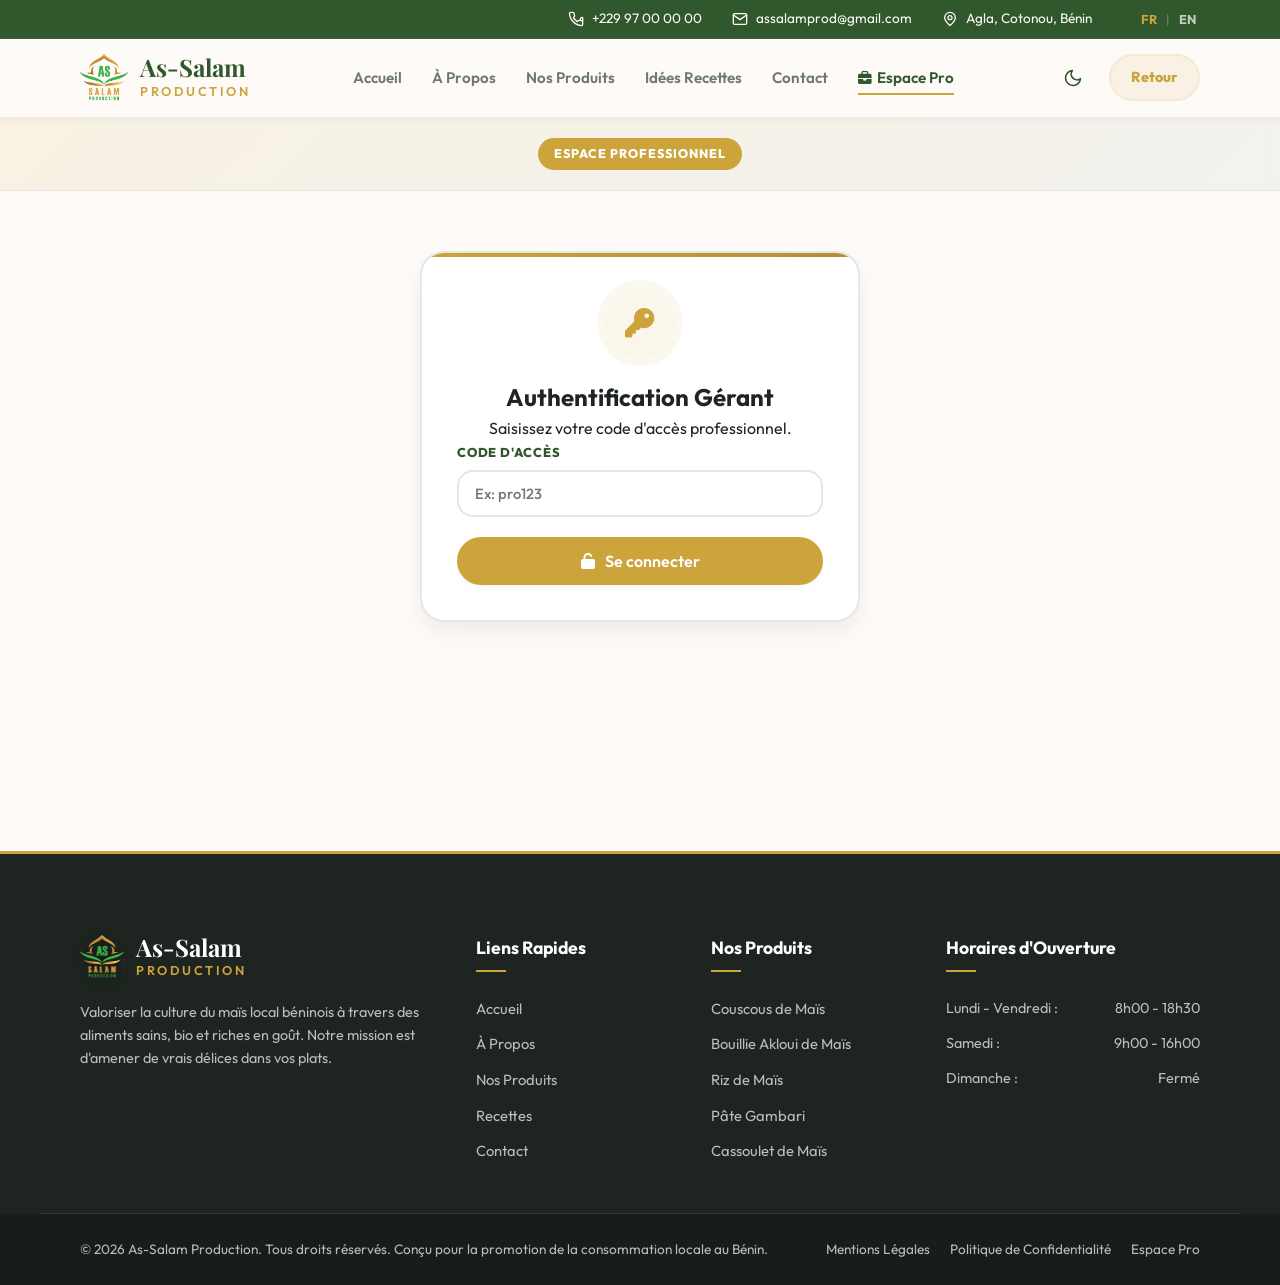
==== pro.html @ e8ca9729 "Initial commit" ====
<!DOCTYPE html>
<html lang="fr">
<head>
    <meta charset="UTF-8">
    <meta name="viewport" content="width=device-width, initial-scale=1.0">
    <title data-fr="Espace Pro - As-Salam Production" data-en="Pro Space - As-Salam Production">Espace Pro - As-Salam Production</title>
    
    <!-- Google Fonts -->
    <link rel="preconnect" href="https://fonts.googleapis.com">
    <link rel="preconnect" href="https://fonts.gstatic.com" crossorigin>
    <link href="https://fonts.googleapis.com/css2?family=Outfit:wght@300;400;500;600;700;800;900&family=Playfair+Display:ital,wght@0,400;0,600;0,700;0,800;1,400&display=swap" rel="stylesheet">
    
    <!-- Icons -->
    <link rel="stylesheet" href="https://cdnjs.cloudflare.com/ajax/libs/font-awesome/6.4.0/css/all.min.css">
    
    <!-- Stylesheets -->
    <link rel="stylesheet" href="styles.css">
    <link rel="stylesheet" href="pro.css">
    <style>
        @media (max-width: 768px) {
            .pro-tab span {
                display: none !important;
            }
            .pro-tab i {
                font-size: 1.25rem !important;
            }
            .pro-tab {
                padding: 12px 10px !important;
                justify-content: center !important;
                flex: 1 !important;
            }
            #proNavLogoutBtn span,
            #proLogoutBtn span {
                display: none !important;
            }
            #proNavLogoutBtn i,
            #proLogoutBtn i {
                margin-right: 0 !important;
            }
            #proNavLogoutBtn,
            #proLogoutBtn {
                padding: 8px 12px !important;
            }
        }
    </style>
</head>
<body>

    <!-- SCROLL PROGRESS BAR -->
    <div class="scroll-progress-bar" id="scrollBar"></div>

    <!-- TOP BAR (INFO) -->
    <div class="top-bar">
        <div class="container top-bar-content">
            <span class="top-bar-item">
                <svg xmlns="http://www.w3.org/2000/svg" width="16" height="16" viewBox="0 0 24 24" fill="none" stroke="currentColor" stroke-width="2" stroke-linecap="round" stroke-linejoin="round"><path d="M22 16.92v3a2 2 0 0 1-2.18 2 19.79 19.79 0 0 1-8.63-3.07 19.5 19.5 0 0 1-6-6 19.79 19.79 0 0 1-3.07-8.67A2 2 0 0 1 4.11 2h3a2 2 0 0 1 2 1.72 12.84 12.84 0 0 0 .7 2.81 2 2 0 0 1-.45 2.11L8.09 9.91a16 16 0 0 0 6 6l1.27-1.27a2 2 0 0 1 2.11-.45 12.84 12.84 0 0 0 2.81.7A2 2 0 0 1 22 9.92z"/></svg>
                <span class="phone-text">+229 97 00 00 00</span>
            </span>
            <span class="top-bar-item">
                <svg xmlns="http://www.w3.org/2000/svg" width="16" height="16" viewBox="0 0 24 24" fill="none" stroke="currentColor" stroke-width="2" stroke-linecap="round" stroke-linejoin="round"><path d="M4 4h16c1.1 0 2 .9 2 2v12c0 1.1-.9 2-2 2H4c-1.1 0-2-.9-2-2V6c0-1.1.9-2 2-2z"/><polyline points="22,6 12,13 2,6"/></svg>
                <a href="mailto:assalamprod@gmail.com">assalamprod@gmail.com</a>
            </span>
            <span class="top-bar-item">
                <svg xmlns="http://www.w3.org/2000/svg" width="16" height="16" viewBox="0 0 24 24" fill="none" stroke="currentColor" stroke-width="2" stroke-linecap="round" stroke-linejoin="round"><circle cx="12" cy="10" r="3"/><path d="M12 21.7C17.3 17 20 13 20 10a8 8 0 1 0-16 0c0 3 2.7 7 8 11.7z"/></svg>
                <span>Agla, Cotonou, Bénin</span>
            </span>
            <!-- Language Switcher -->
            <div class="lang-switcher">
                <button id="langFR" class="lang-btn active">FR</button>
                <span class="lang-divider">|</span>
                <button id="langEN" class="lang-btn">EN</button>
            </div>
        </div>
    </div>

    <!-- HEADER & NAVIGATION -->
    <header class="main-header">
        <div class="container nav-container">
            <a href="index.html" class="logo-area">
                <img src="images/logo.png" alt="As-Salam Production Logo" class="nav-logo">
                <div class="logo-text">
                    <span class="brand-name">As-Salam</span>
                    <span class="brand-sub">Production</span>
                </div>
            </a>
            
            <nav class="nav-menu" id="navMenu">
                <a href="index.html" class="nav-link" data-fr="Accueil" data-en="Home">Accueil</a>
                <a href="index.html#about" class="nav-link" data-fr="À Propos" data-en="About">À Propos</a>
                <a href="index.html#products" class="nav-link" data-fr="Nos Produits" data-en="Products">Nos Produits</a>
                <a href="index.html#recipes" class="nav-link" data-fr="Idées Recettes" data-en="Recipes">Idées Recettes</a>
                <a href="index.html#contact" class="nav-link" data-fr="Contact" data-en="Contact">Contact</a>
                <a href="pro.html" class="nav-link active nav-link-pro" data-fr="Espace Pro" data-en="Pro Space"><i class="fa-solid fa-briefcase" style="font-size:0.85rem; margin-right:5px;"></i>Espace Pro</a>
            </nav>

            <div class="nav-actions">
                <!-- Dark Mode Toggle -->
                <button class="dark-mode-toggle" id="darkModeToggle" aria-label="Mode sombre">
                    <svg class="icon-sun" xmlns="http://www.w3.org/2000/svg" width="20" height="20" viewBox="0 0 24 24" fill="none" stroke="currentColor" stroke-width="2" stroke-linecap="round" stroke-linejoin="round"><circle cx="12" cy="12" r="5"/><line x1="12" y1="1" x2="12" y2="3"/><line x1="12" y1="21" x2="12" y2="23"/><line x1="4.22" y1="4.22" x2="5.64" y2="5.64"/><line x1="18.36" y1="18.36" x2="19.78" y2="19.78"/><line x1="1" y1="12" x2="3" y2="12"/><line x1="21" y1="12" x2="23" y2="12"/><line x1="4.22" y1="19.78" x2="5.64" y2="18.36"/><line x1="18.36" y1="5.64" x2="19.78" y2="4.22"/></svg>
                    <svg class="icon-moon" style="display:none" xmlns="http://www.w3.org/2000/svg" width="20" height="20" viewBox="0 0 24 24" fill="none" stroke="currentColor" stroke-width="2" stroke-linecap="round" stroke-linejoin="round"><path d="M21 12.79A9 9 0 1 1 11.21 3 7 7 0 0 0 21 12.79z"/></svg>
                </button>

                <a href="index.html" class="btn btn-secondary btn-sm btn-back-pro" data-fr="Retour" data-en="Back">Retour</a>
                
                <!-- Header Logout Button (visible only when logged in) -->
                <button class="btn btn-secondary btn-sm" id="proNavLogoutBtn" style="display: none; background-color: rgba(225, 29, 72, 0.15); color: #e11d48; border: 1px solid rgba(225, 29, 72, 0.25); font-weight: 700; margin-left: 5px;">
                    <i class="fa-solid fa-right-from-bracket" style="margin-right: 5px;"></i><span data-fr="Déconnexion" data-en="Logout">Déconnexion</span>
                </button>
                
                <!-- Burger Button -->
                <button class="burger-menu" id="burgerMenu" aria-label="Menu Mobile">
                    <span></span>
                    <span></span>
                    <span></span>
                </button>
            </div>
        </div>
    </header>

    <!-- PORTAL HERO -->
    <section class="pro-hero">
        <div class="container text-center animate-fade-in">
            <span class="pro-badge" data-fr="Espace Professionnel" data-en="Professional Portal">Espace Professionnel</span>
        </div>
    </section>

    <!-- PRO CONTAINER -->
    <main class="pro-main container">

        <!-- LOGIN BLOCK -->
        <div id="proLoginBlock" class="pro-card login-card animate-scale-up">
            <div class="text-center">
                <div class="key-icon-wrapper">
                    <i class="fa-solid fa-key"></i>
                </div>
                <h2 data-fr="Authentification Gérant" data-en="Manager Authentication">Authentification Gérant</h2>
                <p data-fr="Saisissez votre code d'accès professionnel." data-en="Enter your professional access code.">Saisissez votre code d'accès professionnel.</p>
            </div>
            
            <form id="proLoginForm" class="pro-form text-center">
                <div class="form-group text-left">
                    <label for="proPassInput" data-fr="Code d'accès" data-en="Access Code">Code d'accès</label>
                    <input type="password" id="proPassInput" placeholder="Ex: pro123" required>
                </div>
                <button type="submit" class="btn btn-primary w-full">
                    <i class="fa-solid fa-unlock"></i> <span data-fr="Se connecter" data-en="Log In">Se connecter</span>
                </button>
            </form>
        </div>

        <!-- AUTHENTICATED PANEL -->
        <div id="proPanelBlock" class="pro-panel-block" style="display: none;">
            
            <!-- Dashboard Stats & Header -->
            <div class="pro-panel-header">
                <div>
                    <h2 data-fr="Espace Pro As-Salam" data-en="As-Salam Pro Space">Espace Pro As-Salam</h2>
                    <p data-fr="Gérez l'ensemble des activités de la boutique." data-en="Manage all the shop's activities.">Gérez l'ensemble des activités de la boutique.</p>
                </div>
                <button class="btn btn-secondary btn-sm" id="proLogoutBtn">
                    <i class="fa-solid fa-right-from-bracket"></i> <span data-fr="Déconnexion" data-en="Logout">Déconnexion</span>
                </button>
            </div>

            <!-- Stats grid -->
            <div class="pro-stats-grid">
                <div class="pro-stat-card">
                    <div class="stat-icon-wrap"><i class="fa-solid fa-users"></i></div>
                    <div>
                        <h4 data-fr="Visites Uniques" data-en="Unique Visits">Visites Uniques</h4>
                        <span class="stat-value" id="proStatVisits">0</span>
                    </div>
                </div>
                <div class="pro-stat-card">
                    <div class="stat-icon-wrap orders"><i class="fa-solid fa-receipt"></i></div>
                    <div>
                        <h4 data-fr="Commandes WhatsApp" data-en="WhatsApp Orders">Commandes WhatsApp</h4>
                        <span class="stat-value" id="proStatOrders">0</span>
                    </div>
                </div>
                <div class="pro-stat-card">
                    <div class="stat-icon-wrap revenue"><i class="fa-solid fa-wallet"></i></div>
                    <div>
                        <h4 data-fr="Ventes Estimées" data-en="Estimated Sales">Ventes Estimées</h4>
                        <span class="stat-value" id="proStatSales">0 F CFA</span>
                    </div>
                </div>
            </div>

            <!-- Nav Tabs -->
            <div class="pro-tabs">
                <button class="pro-tab active" data-tab="proTabCatalog">
                    <i class="fa-solid fa-basket-shopping"></i> <span data-fr="Gestion Catalogue" data-en="Catalog Manager">Gestion Catalogue</span>
                </button>
                <button class="pro-tab" data-tab="proTabOrders">
                    <i class="fa-solid fa-list-check"></i> <span data-fr="Suivi des Commandes" data-en="Orders List">Suivi des Commandes</span>
                </button>
                <button class="pro-tab" data-tab="proTabSettings">
                    <i class="fa-solid fa-gears"></i> <span data-fr="Configuration & Pubs" data-en="Settings & Promos">Configuration & Pubs</span>
                </button>
            </div>

            <!-- Tab 1: Catalog -->
            <div class="pro-tab-content active" id="proTabCatalog">
                <div class="pro-card">
                    <div class="pro-card-header" style="display: flex; justify-content: space-between; align-items: center; flex-wrap: wrap; gap: 15px;">
                        <div>
                            <h3 data-fr="Produits du Catalogue" data-en="Catalog Products">Produits du Catalogue</h3>
                            <p class="pro-card-subtitle" data-fr="Modifiez les informations des produits en direct ou changez le statut des stocks." data-en="Modify product information in real-time or change stock status.">Modifiez les informations des produits en direct ou changez le statut des stocks.</p>
                        </div>
                        <button class="btn btn-primary btn-sm" id="proAddProductBtn">
                            <i class="fa-solid fa-plus" style="margin-right: 5px;"></i> <span data-fr="Nouveau Produit" data-en="New Product">Nouveau Produit</span>
                        </button>
                    </div>

                    <div class="table-responsive">
                        <table class="pro-table">
                            <thead>
                                <tr>
                                    <th>ID</th>
                                    <th data-fr="Produit" data-en="Product">Produit</th>
                                    <th data-fr="Catégorie" data-en="Category">Catégorie</th>
                                    <th data-fr="Prix de vente" data-en="Retail Price">Prix de vente</th>
                                    <th data-fr="Disponibilité" data-en="Stock Status">Disponibilité</th>
                                    <th data-fr="Action" data-en="Action">Action</th>
                                </tr>
                            </thead>
                            <tbody id="proCatalogTableBody">
                                <!-- Dynamic catalog items -->
                            </tbody>
                        </table>
                    </div>
                </div>
            </div>

            <!-- Tab 2: Orders -->
            <div class="pro-tab-content" id="proTabOrders">
                <div class="pro-card">
                    <div class="pro-card-header">
                        <h3 data-fr="Dernières Commandes Clients" data-en="Recent Customer Orders">Dernières Commandes Clients</h3>
                        <p class="pro-card-subtitle" data-fr="Liste des commandes déclenchées par les clients du site." data-en="List of orders triggered by the website visitors.">Liste des commandes déclenchées par les clients du site.</p>
                    </div>

                    <div class="table-responsive">
                        <table class="pro-table">
                            <thead>
                                <tr>
                                    <th data-fr="Date" data-en="Date">Date</th>
                                    <th data-fr="Client" data-en="Customer">Client</th>
                                    <th data-fr="Téléphone & Lieu" data-en="Phone & Location">Téléphone & Lieu</th>
                                    <th data-fr="Articles" data-en="Items">Articles</th>
                                    <th data-fr="Montant" data-en="Amount">Montant</th>
                                </tr>
                            </thead>
                            <tbody id="proOrdersTableBody">
                                <!-- Dynamic orders list -->
                            </tbody>
                        </table>
                    </div>
                </div>
            </div>

            <!-- Tab 3: Settings -->
            <div class="pro-tab-content" id="proTabSettings">
                <div class="pro-grid-2">
                    <!-- WhatsApp receiver -->
                    <div class="pro-card">
                        <div class="pro-card-header">
                            <h3 data-fr="Paramètres Réception" data-en="Reception Settings">Paramètres Réception</h3>
                            <p class="pro-card-subtitle" data-fr="Configurer le numéro WhatsApp de réception." data-en="Configure the receiving WhatsApp phone number."></p>
                        </div>
                        <form id="proSettingsForm" class="pro-form">
                            <div class="form-group">
                                <label for="proWaPhone" data-fr="Numéro WhatsApp (sans indicatif +)" data-en="WhatsApp Phone (no country +)">Numéro WhatsApp (sans indicatif +)</label>
                                <input type="text" id="proWaPhone" placeholder="Ex: 22991485169" required>
                                <span class="input-tip" data-fr="Mettre l'indicatif pays complet. Exemple pour le Bénin : 229XXXXXXXX." data-en="Include complete country prefix. Example: 229XXXXXXXX."></span>
                            </div>
                            <button type="submit" class="btn btn-primary w-full">
                                <i class="fa-solid fa-save"></i> <span data-fr="Enregistrer le contact" data-en="Save contact">Enregistrer le contact</span>
                            </button>
                        </form>
                    </div>

                    <!-- Dynamic promo banner CMS -->
                    <div class="pro-card">
                        <div class="pro-card-header">
                            <h3 data-fr="Bandeau Promotionnel de l'Accueil" data-en="Homepage Promotional Banner">Bandeau Promotionnel de l'Accueil</h3>
                            <p class="pro-card-subtitle" data-fr="Modifiez ou masquez en direct le bandeau promotionnel du site." data-en="Modify or hide the site's top promo banner instantly."></p>
                        </div>
                        <form id="proPromoForm" class="pro-form">
                            <div class="form-group">
                                <label for="proPromoShow" data-fr="Statut de visibilité" data-en="Visibility Status">Statut de visibilité</label>
                                <select id="proPromoShow">
                                    <option value="true" data-fr="Afficher le bandeau" data-en="Display banner">Afficher le bandeau</option>
                                    <option value="false" data-fr="Masquer le bandeau" data-en="Hide banner">Masquer le bandeau</option>
                                </select>
                            </div>
                            <div class="form-group">
                                <label for="proPromoText" data-fr="Message de promotion" data-en="Promotional message">Message de promotion</label>
                                <textarea id="proPromoText" rows="3" required placeholder="Ex: 10% de réduction sur tout le Couscous !"></textarea>
                            </div>
                            <button type="submit" class="btn btn-primary w-full">
                                <i class="fa-solid fa-bullhorn"></i> <span data-fr="Mettre à jour la promotion" data-en="Update promotion">Mettre à jour la promotion</span>
                            </button>
                        </form>
                    </div>
                </div>
            </div>

        </div>

    </main>

    <!-- FOOTER -->
    <footer class="main-footer">
        <div class="container footer-grid">
            <div class="footer-brand-col">
                <a href="#" class="logo-area">
                    <img src="images/logo.png" alt="As-Salam Production Logo" class="footer-logo">
                    <div class="logo-text">
                        <span class="brand-name">As-Salam</span>
                        <span class="brand-sub">Production</span>
                    </div>
                </a>
                <p class="footer-brand-desc">Valoriser la culture du maïs local béninois à travers des aliments sains, bio et riches en goût. Notre mission est d'amener de vrais délices dans vos plats.</p>
            </div>
            
            <div class="footer-links-col">
                <h4>Liens Rapides</h4>
                <div class="footer-links">
                    <a href="index.html">Accueil</a>
                    <a href="index.html#about">À Propos</a>
                    <a href="index.html#products">Nos Produits</a>
                    <a href="index.html#recipes">Recettes</a>
                    <a href="index.html#contact">Contact</a>
                </div>
            </div>

            <div class="footer-products-col">
                <h4>Nos Produits</h4>
                <div class="footer-links">
                    <a href="index.html#products">Couscous de Maïs</a>
                    <a href="index.html#products">Bouillie Akloui de Maïs</a>
                    <a href="index.html#products">Riz de Maïs</a>
                    <a href="index.html#products">Pâte Gambari</a>
                    <a href="index.html#products">Cassoulet de Maïs</a>
                </div>
            </div>

            <div class="footer-hours-col">
                <h4>Horaires d'Ouverture</h4>
                <ul class="hours-list">
                    <li><span>Lundi - Vendredi :</span> <span>8h00 - 18h30</span></li>
                    <li><span>Samedi :</span> <span>9h00 - 16h00</span></li>
                    <li><span>Dimanche :</span> <span>Fermé</span></li>
                </ul>
            </div>
        </div>

        <div class="footer-bottom">
            <div class="container footer-bottom-content">
                <p>&copy; 2026 As-Salam Production. Tous droits réservés. Conçu pour la promotion de la consommation locale au Bénin.</p>
                <div class="footer-bottom-links">
                    <a href="#">Mentions Légales</a>
                    <a href="#">Politique de Confidentialité</a>
                    <a href="pro.html" data-fr="Espace Pro" data-en="Pro Space">Espace Pro</a>
                </div>
            </div>
        </div>
    </footer>

    <!-- PRODUCT EDIT OVERLAY MODAL -->
    <div class="product-modal-overlay" id="proCatalogModal">
        <div class="product-modal admin-login-width">
            <button class="modal-close" id="proCatalogCloseBtn">&times;</button>
            <div class="admin-login-body">
                <h3 id="proModalTitle" data-fr="Modifier Fiche Produit" data-en="Edit Product Info">Modifier Fiche Produit</h3>
                <form id="proCatalogForm" class="pro-form text-left" style="margin-top: 20px;">
                    <input type="hidden" id="proEditId">
                    <div class="form-group">
                        <label for="proEditName" data-fr="Nom du produit" data-en="Product name">Nom du produit</label>
                        <input type="text" id="proEditName" required>
                    </div>
                    <div class="form-group">
                        <label for="proEditCategory" data-fr="Catégorie" data-en="Category">Catégorie</label>
                        <select id="proEditCategory">
                            <option value="Couscous" data-fr="Couscous" data-en="Couscous">Couscous</option>
                            <option value="Bouillies" data-fr="Bouillies" data-en="Porridge">Bouillies</option>
                            <option value="Riz" data-fr="Riz" data-en="Rice">Riz</option>
                            <option value="Farines" data-fr="Farines" data-en="Flour">Farines</option>
                            <option value="Conserves" data-fr="Conserves" data-en="Canned Food">Conserves</option>
                        </select>
                    </div>
                    <div class="form-group">
                        <label for="proEditPrice" data-fr="Prix (F CFA)" data-en="Price (F CFA)">Prix (F CFA)</label>
                        <input type="number" id="proEditPrice" required>
                    </div>
                    <div class="form-group">
                        <label for="proEditStock" data-fr="Statut de Stock" data-en="Stock Status">Statut de Stock</label>
                        <select id="proEditStock">
                            <option value="in" data-fr="En stock" data-en="In stock">En stock</option>
                            <option value="out" data-fr="En rupture de stock" data-en="Out of stock">En rupture de stock</option>
                        </select>
                    </div>
                    <div class="form-group">
                        <label for="proEditDesc" data-fr="Description" data-en="Description">Description</label>
                        <textarea id="proEditDesc" rows="3" required style="width:100%; border: 1px solid var(--color-border); padding: 10px; border-radius: var(--radius-sm);"></textarea>
                    </div>
                    <button type="submit" class="btn btn-primary w-full">
                        <i class="fa-solid fa-circle-check"></i> <span id="proSubmitBtnText" data-fr="Mettre à jour" data-en="Update">Mettre à jour</span>
                    </button>
                </form>
            </div>
        </div>
    </div>

    <!-- TOAST NOTIFICATION CONTAINER -->
    <div id="toastContainer" class="toast-container"></div>

    <!-- JS Scripts -->
    <script src="pro.js"></script>
</body>
</html>
---- styles.css ----
/* ==========================================================================
   DESIGN SYSTEM & VARIABLES
   ========================================================================== */
:root {
    /* Color Palette */
    --color-primary: #cca43b;         /* Warm Gold / Corn color */
    --color-primary-hover: #b58f30;
    --color-primary-light: rgba(204, 164, 59, 0.1); /* Light gold tint */
    --color-secondary: #31572c;       /* Forest Green */
    --color-secondary-hover: #233f20;
    --color-secondary-light: #eef5ed; /* Light soft green */
    --color-accent: #e76f51;          /* Terracotta */
    --color-dark: #1e2520;            /* Rich dark charcoal-green */
    --color-light: #fdfaf7;           /* Warm organic cream */
    --color-white: #ffffff;
    --color-muted: #6e7871;
    --color-border: #e2e8e4;
    --color-whatsapp: #25d366;
    --color-whatsapp-hover: #20ba5a;

    /* Fonts */
    --font-heading: 'Playfair Display', Georgia, serif;
    --font-body: 'Outfit', sans-serif;

    /* Shadow Systems */
    --shadow-sm: 0 2px 4px rgba(0, 0, 0, 0.04);
    --shadow-md: 0 10px 20px rgba(0, 0, 0, 0.06);
    --shadow-lg: 0 20px 40px rgba(0, 0, 0, 0.1);
    --shadow-glow: 0 8px 25px rgba(204, 164, 59, 0.3);

    /* Spacing & Layout */
    --radius-sm: 8px;
    --radius-md: 16px;
    --radius-lg: 24px;
    --radius-full: 9999px;
    --transition: all 0.3s cubic-bezier(0.4, 0, 0.2, 1);
    --container-width: 1200px;
}

/* ==========================================================================
   BASE STYLES & RESET
   ========================================================================== */
*, *::before, *::after {
    box-sizing: border-box;
    margin: 0;
    padding: 0;
}

html {
    scroll-behavior: smooth;
    font-size: 16px;
}

body {
    font-family: var(--font-body);
    background-color: var(--color-light);
    color: var(--color-dark);
    line-height: 1.6;
    overflow-x: hidden;
}

a {
    color: inherit;
    text-decoration: none;
    transition: var(--transition);
}

button, input, textarea {
    font-family: inherit;
    font-size: inherit;
    border: none;
    outline: none;
    background: none;
}

/* Custom Scrollbar */
::-webkit-scrollbar {
    width: 8px;
}
::-webkit-scrollbar-track {
    background: var(--color-light);
}
::-webkit-scrollbar-thumb {
    background: var(--color-primary);
    border-radius: var(--radius-full);
}
::-webkit-scrollbar-thumb:hover {
    background: var(--color-secondary);
}

/* ==========================================================================
   UTILITY CLASSES & GRID
   ========================================================================== */
.container {
    width: 100% !important;
    max-width: var(--container-width) !important;
    margin-left: auto !important;
    margin-right: auto !important;
    padding-left: 40px !important;
    padding-right: 40px !important;
}

.section {
    padding: 100px 0;
}

.bg-light {
    background-color: #f6f3ed;
}

.text-center {
    text-align: center;
}

.hide-mobile {
    @media (max-width: 768px) {
        display: none !important;
    }
}

/* Badges & Subtitles */
.badge {
    display: inline-block;
    padding: 6px 16px;
    border-radius: var(--radius-full);
    font-size: 0.85rem;
    font-weight: 600;
    text-transform: uppercase;
    letter-spacing: 1px;
}

.badge-hero {
    background-color: rgba(204, 164, 59, 0.15);
    color: var(--color-primary);
    border: 1px solid rgba(204, 164, 59, 0.3);
}

.section-subtitle {
    display: inline-block;
    color: var(--color-primary);
    font-weight: 600;
    font-size: 0.95rem;
    text-transform: uppercase;
    letter-spacing: 2px;
    margin-bottom: 12px;
}

.section-title {
    font-family: var(--font-heading);
    font-size: 2.5rem;
    font-weight: 700;
    color: var(--color-secondary);
    margin-bottom: 20px;
    line-height: 1.2;
}

.section-desc {
    max-width: 600px;
    margin: 0 auto 40px auto;
    color: var(--color-muted);
    font-size: 1.1rem;
}

/* Buttons */
.btn {
    display: inline-flex;
    align-items: center;
    justify-content: center;
    gap: 10px;
    padding: 14px 28px;
    border-radius: var(--radius-full);
    font-weight: 600;
    cursor: pointer;
    transition: var(--transition);
    text-align: center;
}

.btn-sm {
    padding: 10px 20px;
    font-size: 0.9rem;
}

.btn-lg {
    padding: 18px 36px;
    font-size: 1.05rem;
}

.btn-primary {
    background-color: var(--color-primary);
    color: var(--color-white);
    box-shadow: var(--shadow-sm);
}

.btn-primary:hover {
    background-color: var(--color-primary-hover);
    transform: translateY(-2px);
    box-shadow: var(--shadow-glow);
}

.btn-secondary {
    background-color: transparent;
    color: var(--color-white);
    border: 2px solid var(--color-white);
}

.btn-secondary:hover {
    background-color: var(--color-white);
    color: var(--color-secondary);
    transform: translateY(-2px);
}

.btn-whatsapp {
    background-color: var(--color-whatsapp);
    color: var(--color-white);
    box-shadow: 0 4px 15px rgba(37, 211, 102, 0.3);
}

.btn-whatsapp:hover {
    background-color: var(--color-whatsapp-hover);
    transform: translateY(-2px);
    box-shadow: 0 6px 20px rgba(37, 211, 102, 0.4);
}

.btn-whatsapp:disabled {
    background-color: var(--color-muted);
    box-shadow: none;
    cursor: not-allowed;
    opacity: 0.6;
    transform: none;
}

.btn-full {
    width: 100%;
}

/* ==========================================================================
   TOP BAR
   ========================================================================== */
.top-bar {
    background-color: var(--color-secondary);
    color: var(--color-light);
    font-size: 0.85rem;
    padding: 8px 0;
    border-bottom: 1px solid rgba(255, 255, 255, 0.08);
}

.top-bar-content {
    display: flex;
    justify-content: flex-end;
    align-items: center;
    gap: 30px;
}

.top-bar-item {
    display: inline-flex;
    align-items: center;
    gap: 8px;
}

.top-bar-item a:hover {
    color: var(--color-primary);
}

@media (max-width: 768px) {
    .top-bar {
        display: none;
    }
}

/* ==========================================================================
   HEADER & NAVIGATION
   ========================================================================== */
.main-header {
    background-color: rgba(253, 250, 247, 0.85);
    backdrop-filter: blur(15px);
    -webkit-backdrop-filter: blur(15px);
    position: sticky;
    top: 0;
    z-index: 100;
    border-bottom: 1px solid rgba(0, 0, 0, 0.05);
    box-shadow: var(--shadow-sm);
    transition: var(--transition);
}

.nav-container {
    display: flex;
    justify-content: space-between;
    align-items: center;
    padding: 15px 0;
}

.logo-area {
    display: flex;
    align-items: center;
    gap: 12px;
}

.nav-logo {
    height: 48px;
    width: auto;
    object-fit: contain;
}

.logo-text {
    display: flex;
    flex-direction: column;
}

.brand-name {
    font-family: var(--font-heading);
    font-size: 1.5rem;
    font-weight: 700;
    color: var(--color-secondary);
    line-height: 1.1;
}

.brand-sub {
    font-size: 0.8rem;
    font-weight: 600;
    text-transform: uppercase;
    letter-spacing: 2.5px;
    color: var(--color-primary);
}

.nav-menu {
    display: flex;
    align-items: center;
    gap: 30px;
}

.nav-link {
    font-weight: 600;
    font-size: 0.95rem;
    color: var(--color-muted);
    position: relative;
    padding: 5px 0;
}

.nav-link:hover, .nav-link.active {
    color: var(--color-secondary);
}

.nav-link::after {
    content: '';
    position: absolute;
    bottom: 0;
    left: 0;
    width: 0;
    height: 2px;
    background-color: var(--color-primary);
    transition: var(--transition);
}

.nav-link:hover::after, .nav-link.active::after {
    width: 100%;
}

.nav-actions {
    display: flex;
    align-items: center;
    gap: 20px;
}

/* Cart Icon Button */
.cart-trigger {
    position: relative;
    color: var(--color-secondary);
    cursor: pointer;
    padding: 6px;
    border-radius: 50%;
    transition: var(--transition);
    display: flex;
    align-items: center;
    justify-content: center;
}

.cart-trigger:hover {
    background-color: var(--color-secondary-light);
    color: var(--color-primary-hover);
}

.cart-count {
    position: absolute;
    top: -5px;
    right: -5px;
    background-color: var(--color-accent);
    color: var(--color-white);
    font-size: 0.75rem;
    font-weight: 700;
    width: 18px;
    height: 18px;
    border-radius: 50%;
    display: flex;
    align-items: center;
    justify-content: center;
}

/* Burger menu button */
.burger-menu {
    display: none;
    flex-direction: column;
    justify-content: space-between;
    width: 24px;
    height: 18px;
    cursor: pointer;
}

.burger-menu span {
    display: block;
    width: 100%;
    height: 2px;
    background-color: var(--color-secondary);
    transition: var(--transition);
}

@media (max-width: 991px) {
    .burger-menu {
        display: flex;
    }

    .nav-menu {
        display: none;
        position: absolute;
        top: 100%;
        left: 0;
        width: 100%;
        background-color: var(--color-white);
        flex-direction: column;
        padding: 30px 0;
        gap: 20px;
        box-shadow: var(--shadow-lg);
        border-bottom: 2px solid var(--color-primary);
    }

    .nav-menu.active {
        display: flex;
    }

    .nav-link::after {
        display: none;
    }
}

/* ==========================================================================
   HERO SECTION
   ========================================================================== */
.hero {
    position: relative;
    background-image: url('images/hero.png');
    background-size: cover;
    background-position: center;
    background-repeat: no-repeat;
    padding: 160px 0 140px 0;
    display: flex;
    align-items: center;
    color: var(--color-white);
}

.hero-overlay {
    position: absolute;
    top: 0;
    left: 0;
    width: 100%;
    height: 100%;
    background: linear-gradient(135deg, rgba(30, 37, 32, 0.9) 0%, rgba(49, 87, 44, 0.7) 100%);
    z-index: 1;
}

.hero-content {
    position: relative;
    z-index: 2;
    max-width: 680px;
}

.hero-title {
    font-family: var(--font-heading);
    font-size: 3.8rem;
    font-weight: 700;
    line-height: 1.15;
    margin: 20px 0;
}

.hero-title .highlight {
    color: var(--color-primary);
    position: relative;
}

.hero-desc {
    font-size: 1.2rem;
    line-height: 1.6;
    margin-bottom: 40px;
    opacity: 0.9;
}

.hero-actions {
    display: flex;
    gap: 20px;
}

@media (max-width: 768px) {
    .hero {
        padding: 100px 0 80px 0;
        text-align: center;
    }

    .hero-content {
        margin: 0 auto;
    }

    .hero-title {
        font-size: 2.8rem;
    }

    .hero-actions {
        flex-direction: row;
        justify-content: center;
        gap: 10px;
    }
    .hero-actions .btn {
        padding: 12px 20px;
        font-size: 0.9rem;
        white-space: nowrap;
    }
}

/* ==========================================================================
   FEATURES BAR
   ========================================================================== */
.features-bar {
    background-color: var(--color-white);
    padding: 40px 0;
    box-shadow: var(--shadow-sm);
    position: relative;
    z-index: 10;
    margin-top: -30px;
    border-radius: var(--radius-md);
    width: 90%;
    max-width: var(--container-width);
    margin-left: auto;
    margin-right: auto;
}

.features-grid {
    display: grid;
    grid-template-columns: repeat(3, 1fr);
    gap: 40px;
}

.feature-item {
    display: flex;
    align-items: flex-start;
    gap: 20px;
}

.feature-icon {
    background-color: var(--color-secondary-light);
    color: var(--color-secondary);
    padding: 14px;
    border-radius: var(--radius-md);
    display: flex;
    align-items: center;
    justify-content: center;
    transition: var(--transition);
}

.feature-item:hover .feature-icon {
    background-color: var(--color-primary);
    color: var(--color-white);
    transform: scale(1.1);
}

.feature-text h3 {
    font-size: 1.1rem;
    font-weight: 700;
    margin-bottom: 6px;
    color: var(--color-secondary);
}

.feature-text p {
    font-size: 0.9rem;
    color: var(--color-muted);
}

@media (max-width: 991px) {
    .features-grid {
        grid-template-columns: 1fr;
        gap: 30px;
    }
}

/* ==========================================================================
   ABOUT SECTION
   ========================================================================== */
.about-grid {
    display: grid;
    grid-template-columns: 1fr 1.1fr;
    gap: 80px;
    align-items: center;
}

.about-image-container {
    position: relative;
}

.about-img {
    width: 100%;
    border-radius: var(--radius-lg);
    box-shadow: var(--shadow-lg);
    transition: var(--transition);
}

.about-img:hover {
    transform: scale(1.02);
}

.about-floating-card {
    position: absolute;
    bottom: -30px;
    right: -30px;
    background-color: var(--color-secondary);
    color: var(--color-white);
    padding: 30px;
    border-radius: var(--radius-md);
    box-shadow: var(--shadow-lg);
    display: flex;
    flex-direction: column;
    align-items: center;
    border-left: 6px solid var(--color-primary);
}

.floating-number {
    font-size: 2.8rem;
    font-weight: 800;
    line-height: 1;
    color: var(--color-primary);
    font-family: var(--font-heading);
}

.floating-text {
    font-size: 0.9rem;
    font-weight: 600;
    text-transform: uppercase;
    letter-spacing: 1px;
    margin-top: 5px;
    text-align: center;
}

.about-text-content {
    padding-left: 20px;
}

.about-p {
    font-size: 1.1rem;
    color: var(--color-muted);
    margin-bottom: 20px;
}

.about-values {
    margin-top: 35px;
    display: grid;
    grid-template-columns: repeat(2, 1fr);
    gap: 16px;
}

.value-item {
    display: flex;
    align-items: center;
    gap: 12px;
    font-weight: 600;
    color: var(--color-secondary);
    background-color: var(--color-white);
    border: 1px solid var(--color-border);
    padding: 16px 20px;
    border-radius: var(--radius-sm);
    box-shadow: var(--shadow-sm);
    transition: var(--transition);
}

.value-item:hover {
    transform: translateY(-2px);
    box-shadow: var(--shadow-md);
    border-color: var(--color-primary);
}

.value-item svg {
    color: var(--color-primary);
    flex-shrink: 0;
}

.about-values .value-item:last-child {
    grid-column: span 2;
}

@media (max-width: 768px) {
    .about-values {
        grid-template-columns: 1fr;
    }
    .about-values .value-item:last-child {
        grid-column: span 1;
    }
}

@media (max-width: 991px) {
    .about-grid {
        grid-template-columns: 1fr;
        gap: 60px;
    }

    .about-image-container {
        max-width: 500px;
        margin: 0 auto;
    }

    .about-floating-card {
        bottom: -20px;
        right: -10px;
        padding: 20px;
    }

    .about-text-content {
        padding-left: 0;
    }
}

/* ==========================================================================
   PRODUCTS CATALOG
   ========================================================================== */
.filter-container {
    display: flex;
    justify-content: center;
    gap: 15px;
    margin-bottom: 50px;
}

.btn-filter {
    padding: 10px 24px;
    background-color: var(--color-white);
    color: var(--color-secondary);
    border: 1px solid var(--color-border);
    border-radius: var(--radius-full);
    font-weight: 600;
    cursor: pointer;
    transition: var(--transition);
}

.btn-filter:hover, .btn-filter.active {
    background-color: var(--color-secondary);
    color: var(--color-white);
    border-color: var(--color-secondary);
}

.products-grid {
    display: grid;
    grid-template-columns: repeat(3, 1fr);
    gap: 40px;
}

.product-card {
    background-color: var(--color-white);
    border-radius: var(--radius-md);
    overflow: hidden;
    box-shadow: var(--shadow-sm);
    transition: var(--transition);
    border: 1px solid var(--color-border);
    display: flex;
    flex-direction: column;
}

.product-card:hover {
    transform: translateY(-8px);
    box-shadow: var(--shadow-lg);
    border-color: var(--color-primary);
}

.product-img-wrapper {
    position: relative;
    background-color: var(--color-light);
    height: 280px;
    overflow: hidden;
}

.product-img {
    width: 100%;
    height: 100%;
    object-fit: cover;
    transition: var(--transition);
}

.product-card:hover .product-img {
    transform: scale(1.06);
}

.product-badge {
    position: absolute;
    top: 15px;
    right: 15px;
    background-color: var(--color-accent);
    color: var(--color-white);
    font-size: 0.75rem;
    font-weight: 700;
    padding: 4px 12px;
    border-radius: var(--radius-full);
    text-transform: uppercase;
}

.product-info {
    padding: 25px;
    display: flex;
    flex-direction: column;
    flex-grow: 1;
}

.product-cat {
    font-size: 0.8rem;
    text-transform: uppercase;
    letter-spacing: 1px;
    color: var(--color-primary);
    font-weight: 700;
    margin-bottom: 8px;
}

.product-title {
    font-family: var(--font-heading);
    font-size: 1.4rem;
    font-weight: 700;
    color: var(--color-secondary);
    margin-bottom: 12px;
}

.product-desc {
    color: var(--color-muted);
    font-size: 0.92rem;
    margin-bottom: 20px;
    flex-grow: 1;
}

.product-footer {
    display: flex;
    justify-content: space-between;
    align-items: center;
    margin-top: auto;
    padding-top: 15px;
    border-top: 1px solid var(--color-border);
}

.product-price {
    font-size: 1.25rem;
    font-weight: 700;
    color: var(--color-secondary);
}

@media (max-width: 991px) {
    .products-grid {
        grid-template-columns: repeat(2, 1fr);
        gap: 30px;
    }
}

@media (max-width: 600px) {
    .products-grid {
        grid-template-columns: 1fr;
    }
    .product-card {
        max-width: 320px;
        margin: 0 auto;
        width: 100%;
    }
    .product-info {
        padding: 18px !important;
    }
    .product-title {
        font-size: 1.2rem !important;
        margin-bottom: 8px !important;
    }
    .product-desc {
        font-size: 0.85rem !important;
        margin-bottom: 15px !important;
    }
}

/* ==========================================================================
   SHOPPING CART & CHECKOUT
   ========================================================================== */
.order-grid {
    display: grid;
    grid-template-columns: 1.1fr 1.2fr;
    gap: 60px;
    align-items: start;
}

.cart-details-card {
    background-color: var(--color-white);
    border-radius: var(--radius-md);
    padding: 40px;
    box-shadow: var(--shadow-sm);
    border: 1px solid var(--color-border);
}

.order-title {
    font-family: var(--font-heading);
    font-size: 1.8rem;
    color: var(--color-secondary);
    margin-bottom: 30px;
    border-bottom: 2px solid var(--color-secondary-light);
    padding-bottom: 15px;
}

.cart-items-container {
    min-height: 150px;
    display: flex;
    flex-direction: column;
    gap: 20px;
}

.empty-cart-msg {
    text-align: center;
    color: var(--color-muted);
    padding: 40px 20px;
    display: flex;
    flex-direction: column;
    align-items: center;
    gap: 15px;
}

.empty-cart-msg svg {
    opacity: 0.4;
    color: var(--color-secondary);
}

.cart-item {
    display: flex;
    justify-content: space-between;
    align-items: center;
    padding-bottom: 20px;
    border-bottom: 1px solid var(--color-border);
    gap: 15px;
}

.cart-item-info {
    flex-grow: 1;
}

.cart-item-title {
    font-weight: 700;
    color: var(--color-secondary);
    font-size: 1.05rem;
}

.cart-item-price {
    font-size: 0.9rem;
    color: var(--color-primary);
    font-weight: 600;
}

.cart-item-controls {
    display: flex;
    align-items: center;
    gap: 12px;
}

.btn-qty {
    width: 28px;
    height: 28px;
    border-radius: 50%;
    background-color: var(--color-secondary-light);
    color: var(--color-secondary);
    display: flex;
    align-items: center;
    justify-content: center;
    font-weight: 700;
    cursor: pointer;
    transition: var(--transition);
}

.btn-qty:hover {
    background-color: var(--color-primary);
    color: var(--color-white);
}

.qty-val {
    font-weight: 700;
    font-size: 1.05rem;
    width: 20px;
    text-align: center;
}

.btn-remove {
    color: var(--color-accent);
    cursor: pointer;
    display: flex;
    align-items: center;
    justify-content: center;
    padding: 6px;
    border-radius: 50%;
    transition: var(--transition);
}

.btn-remove:hover {
    background-color: #fcece9;
}

.cart-summary {
    margin-top: 30px;
    padding-top: 25px;
    border-top: 2px solid var(--color-secondary-light);
    display: flex;
    flex-direction: column;
    gap: 12px;
}

.summary-line {
    display: flex;
    justify-content: space-between;
    font-weight: 600;
    color: var(--color-muted);
}

.delivery-highlight {
    color: var(--color-accent);
    font-style: italic;
}

.total-line {
    font-size: 1.35rem;
    color: var(--color-secondary);
    font-weight: 800;
    margin-top: 10px;
}

/* Checkout Form Card */
.order-form-card {
    background-color: var(--color-white);
    border-radius: var(--radius-md);
    padding: 40px;
    box-shadow: var(--shadow-sm);
    border: 1px solid var(--color-border);
}

.form-header {
    margin-bottom: 25px;
}

.form-header p {
    color: var(--color-muted);
    font-size: 0.95rem;
}

.whatsapp-settings-box {
    background-color: var(--color-light);
    border-radius: var(--radius-sm);
    padding: 12px 18px;
    margin-bottom: 25px;
    border: 1px dashed var(--color-primary);
}

.settings-toggle {
    display: flex;
    align-items: center;
    gap: 10px;
    cursor: pointer;
    font-size: 0.85rem;
    font-weight: 700;
    color: var(--color-secondary);
    user-select: none;
}

.settings-toggle:hover {
    color: var(--color-primary);
}

.settings-content {
    margin-top: 12px;
    padding-top: 12px;
    border-top: 1px solid var(--color-border);
}

.settings-content label {
    display: block;
    font-size: 0.8rem;
    font-weight: 600;
    margin-bottom: 5px;
}

.settings-content input {
    width: 100%;
    padding: 8px 12px;
    border: 1px solid var(--color-border);
    border-radius: var(--radius-sm);
    font-size: 0.85rem;
}

.help-text {
    display: block;
    font-size: 0.75rem;
    color: var(--color-muted);
    margin-top: 5px;
}

.order-form {
    display: flex;
    flex-direction: column;
    gap: 20px;
}

.form-group {
    display: flex;
    flex-direction: column;
    gap: 8px;
}

.form-group label {
    font-weight: 600;
    font-size: 0.9rem;
    color: var(--color-secondary);
}

.form-group input, .form-group textarea {
    width: 100%;
    padding: 12px 16px;
    border: 1px solid var(--color-border);
    border-radius: var(--radius-sm);
    background-color: var(--color-light);
    color: var(--color-dark);
    font-family: inherit;
    transition: var(--transition);
}

.form-group input:focus, .form-group textarea:focus {
    border-color: var(--color-primary);
    background-color: var(--color-white);
    box-shadow: 0 0 0 3px rgba(204, 164, 59, 0.15);
}

@media (max-width: 991px) {
    .order-grid {
        grid-template-columns: 1fr;
        gap: 40px;
    }
}

/* ==========================================================================
   RECIPES SECTION
   ========================================================================== */
.recipes-tabs-container {
    max-width: 900px;
    margin: 0 auto;
}

.recipes-nav {
    display: flex;
    justify-content: center;
    border-bottom: 2px solid var(--color-border);
    margin-bottom: 40px;
}

.recipe-tab {
    padding: 15px 30px;
    font-weight: 700;
    color: var(--color-muted);
    cursor: pointer;
    position: relative;
    transition: var(--transition);
}

.recipe-tab:hover, .recipe-tab.active {
    color: var(--color-secondary);
}

.recipe-tab::after {
    content: '';
    position: absolute;
    bottom: -2px;
    left: 0;
    width: 0;
    height: 3px;
    background-color: var(--color-primary);
    transition: var(--transition);
}

.recipe-tab.active::after {
    width: 100%;
}

.recipe-content-wrapper {
    background-color: var(--color-white);
    border-radius: var(--radius-md);
    padding: 40px;
    box-shadow: var(--shadow-sm);
    border: 1px solid var(--color-border);
}

.recipe-card-content {
    display: none;
}

.recipe-card-content.active {
    display: block;
    animation: fadeIn 0.5s ease;
}

.recipe-grid {
    display: grid;
    grid-template-columns: 1.1fr 1.3fr;
    gap: 50px;
}

.recipe-time {
    display: inline-flex;
    align-items: center;
    gap: 8px;
    font-size: 0.85rem;
    font-weight: 700;
    color: var(--color-primary);
    text-transform: uppercase;
    margin-bottom: 15px;
}

.recipe-info-col h3 {
    font-family: var(--font-heading);
    font-size: 1.8rem;
    color: var(--color-secondary);
    margin-bottom: 15px;
}

.recipe-info-col p {
    color: var(--color-muted);
    margin-bottom: 25px;
}

.recipe-info-col h4, .recipe-steps-col h4 {
    font-size: 1.1rem;
    font-weight: 700;
    color: var(--color-secondary);
    margin-bottom: 15px;
    text-transform: uppercase;
    letter-spacing: 0.5px;
}

.recipe-info-col ul {
    list-style: none;
}

.recipe-info-col li {
    position: relative;
    padding-left: 20px;
    margin-bottom: 10px;
    font-weight: 500;
}

.recipe-info-col li::before {
    content: '';
    position: absolute;
    left: 0;
    top: 10px;
    width: 6px;
    height: 6px;
    border-radius: 50%;
    background-color: var(--color-primary);
}

.steps-list {
    list-style: none;
}

.steps-list li {
    position: relative;
    padding-left: 45px;
    margin-bottom: 25px;
    font-size: 0.95rem;
}

.steps-list li::before {
    content: counter(step-counter);
    counter-increment: step-counter;
}

.steps-list {
    counter-reset: step-counter;
}

.steps-list li::before {
    position: absolute;
    left: 0;
    top: -2px;
    width: 30px;
    height: 30px;
    background-color: var(--color-secondary-light);
    color: var(--color-secondary);
    border-radius: 50%;
    display: flex;
    align-items: center;
    justify-content: center;
    font-weight: 700;
    font-size: 0.9rem;
}

@media (max-width: 768px) {
    .recipe-grid {
        grid-template-columns: 1fr;
        gap: 30px;
    }

    .recipe-tab {
        padding: 10px 15px;
        font-size: 0.85rem;
    }
}

/* ==========================================================================
   TESTIMONIALS SECTION
   ========================================================================== */
.testimonials-grid {
    display: grid;
    grid-template-columns: repeat(3, 1fr);
    gap: 40px;
}

.testimonial-card {
    background-color: var(--color-white);
    border-radius: var(--radius-md);
    padding: 35px;
    box-shadow: var(--shadow-sm);
    border: 1px solid var(--color-border);
    display: flex;
    flex-direction: column;
}

.testimonial-quote {
    color: rgba(204, 164, 59, 0.2);
    margin-bottom: 20px;
}

.testimonial-text {
    font-size: 0.98rem;
    font-style: italic;
    color: var(--color-muted);
    margin-bottom: 30px;
    flex-grow: 1;
}

.testimonial-user {
    display: flex;
    align-items: center;
    gap: 15px;
}

.user-avatar {
    width: 44px;
    height: 44px;
    border-radius: 50%;
    background-color: var(--color-secondary-light);
    color: var(--color-secondary);
    display: flex;
    align-items: center;
    justify-content: center;
    font-weight: 700;
    font-size: 0.95rem;
}

.user-info h4 {
    font-size: 1rem;
    font-weight: 700;
    color: var(--color-secondary);
}

.user-info span {
    font-size: 0.8rem;
    color: var(--color-muted);
}

@media (max-width: 991px) {
    .testimonials-grid {
        grid-template-columns: 1fr;
        gap: 30px;
    }
}

/* ==========================================================================
   CONTACT SECTION
   ========================================================================== */
.contact-grid {
    display: grid;
    grid-template-columns: 1fr 1.2fr;
    gap: 60px;
}

.contact-info-card {
    padding-right: 20px;
}

.contact-p {
    color: var(--color-muted);
    font-size: 1.05rem;
    margin-bottom: 35px;
}

.contact-info-list {
    display: flex;
    flex-direction: column;
    gap: 30px;
}

.contact-info-item {
    display: flex;
    align-items: flex-start;
    gap: 20px;
}

.info-icon {
    background-color: var(--color-secondary-light);
    color: var(--color-secondary);
    width: 44px;
    height: 44px;
    border-radius: 50%;
    display: flex;
    align-items: center;
    justify-content: center;
    flex-shrink: 0;
}

.info-texts h4 {
    font-size: 1.05rem;
    font-weight: 700;
    color: var(--color-secondary);
    margin-bottom: 4px;
}

.info-texts p {
    color: var(--color-muted);
    font-size: 0.95rem;
}

.social-links-container {
    margin-top: 45px;
}

.social-links-container h4 {
    font-size: 0.95rem;
    text-transform: uppercase;
    letter-spacing: 1px;
    color: var(--color-secondary);
    margin-bottom: 15px;
}

.social-links {
    display: flex;
    gap: 12px;
}

.social-link-item {
    width: 40px;
    height: 40px;
    border-radius: 50%;
    background-color: var(--color-white);
    color: var(--color-secondary);
    display: flex;
    align-items: center;
    justify-content: center;
    border: 1px solid var(--color-border);
    transition: var(--transition);
}

.social-link-item:hover {
    color: var(--color-white);
    transform: translateY(-3px);
}

.social-link-item.fb:hover {
    background-color: #3b5998;
    border-color: #3b5998;
}

.social-link-item.wa:hover {
    background-color: var(--color-whatsapp);
    border-color: var(--color-whatsapp);
}

/* Contact Form Card */
.contact-form-card {
    background-color: var(--color-white);
    border-radius: var(--radius-md);
    padding: 40px;
    box-shadow: var(--shadow-sm);
    border: 1px solid var(--color-border);
}

.contact-form-card h3 {
    font-family: var(--font-heading);
    font-size: 1.6rem;
    color: var(--color-secondary);
    margin-bottom: 25px;
}

.contact-form {
    display: flex;
    flex-direction: column;
    gap: 20px;
}

.form-row {
    display: grid;
    grid-template-columns: repeat(2, 1fr);
    gap: 20px;
}

@media (max-width: 991px) {
    .contact-grid {
        grid-template-columns: 1fr;
        gap: 50px;
    }

    .contact-info-card {
        padding-right: 0;
    }

    .form-row {
        grid-template-columns: 1fr;
    }
}

/* ==========================================================================
   FOOTER
   ========================================================================== */
.main-footer {
    background-color: var(--color-dark);
    color: rgba(255, 255, 255, 0.7);
    padding: 80px 0 0 0;
    border-top: 3px solid var(--color-primary);
}

.footer-grid {
    display: grid;
    grid-template-columns: 1.5fr 0.8fr 0.8fr 1.1fr;
    gap: 50px;
    padding-bottom: 50px;
    border-bottom: 1px solid rgba(255, 255, 255, 0.08);
}

.footer-brand-col .logo-area {
    margin-bottom: 20px;
}

.footer-brand-col .brand-name {
    color: var(--color-white);
}

.footer-logo {
    height: 44px;
    filter: drop-shadow(0px 2px 4px rgba(0,0,0,0.5));
}

.footer-brand-desc {
    font-size: 0.9rem;
    line-height: 1.6;
}

.footer-grid h4 {
    color: var(--color-white);
    font-size: 1.1rem;
    font-weight: 700;
    margin-bottom: 25px;
    position: relative;
    padding-bottom: 10px;
}

.footer-grid h4::after {
    content: '';
    position: absolute;
    bottom: 0;
    left: 0;
    width: 30px;
    height: 2px;
    background-color: var(--color-primary);
}

.footer-links {
    display: flex;
    flex-direction: column;
    gap: 12px;
}

.footer-links a {
    font-size: 0.92rem;
}

.footer-links a:hover {
    color: var(--color-primary);
    transform: translateX(5px);
}

.hours-list {
    list-style: none;
    display: flex;
    flex-direction: column;
    gap: 12px;
    font-size: 0.9rem;
}

.hours-list li {
    display: flex;
    justify-content: space-between;
}

.footer-bottom {
    background-color: #171d19;
    padding: 25px 0;
    font-size: 0.85rem;
}

.footer-bottom-content {
    display: flex;
    justify-content: space-between;
    align-items: center;
    gap: 20px;
}

.footer-bottom-links {
    display: flex;
    gap: 20px;
}

.footer-bottom-links a:hover {
    color: var(--color-primary);
}

@media (max-width: 991px) {
    .footer-grid {
        grid-template-columns: repeat(2, 1fr);
        gap: 40px;
    }
}

@media (max-width: 600px) {
    .footer-grid {
        grid-template-columns: 1fr;
        gap: 30px;
    }

    .footer-bottom-content {
        flex-direction: column;
        text-align: center;
    }
}

/* ==========================================================================
   LOADER
   ========================================================================== */
.page-loader { position: fixed; top: 0; left: 0; width: 100%; height: 100%; background: var(--color-secondary); z-index: 9999; display: flex; align-items: center; justify-content: center; transition: opacity 0.6s ease, visibility 0.6s ease; }
.page-loader.hidden { opacity: 0; visibility: hidden; }
.loader-content { text-align: center; }
.loader-logo { width: 80px; height: 80px; object-fit: contain; animation: float 2s ease-in-out infinite; margin-bottom: 20px; }
.loader-brand { font-family: var(--font-heading); font-size: 2rem; font-weight: 700; color: var(--color-white); }
.loader-brand span { display: block; font-family: var(--font-body); font-size: 0.9rem; font-weight: 600; text-transform: uppercase; letter-spacing: 3px; color: var(--color-primary); }
.loader-bar { width: 200px; height: 3px; background: rgba(255,255,255,0.15); border-radius: 10px; margin: 25px auto 0; overflow: hidden; }
.loader-progress { width: 0; height: 100%; background: var(--color-primary); border-radius: 10px; animation: loader-fill 1.8s ease-in-out forwards; }
@keyframes loader-fill { to { width: 100%; } }

/* ==========================================================================
   STATS SECTION
   ========================================================================== */
.stats-section { background: linear-gradient(135deg, var(--color-secondary) 0%, #1e3a19 100%); padding: 40px 0; }
.stats-grid { display: grid; grid-template-columns: repeat(4, 1fr); gap: 40px; text-align: center; }
.stat-item { color: var(--color-white); }
.stat-icon { font-size: 2.5rem; margin-bottom: 10px; }
.stat-number { font-family: var(--font-heading); font-size: 3rem; font-weight: 800; color: var(--color-primary); line-height: 1; }
.stat-suffix { font-family: var(--font-heading); font-size: 2rem; font-weight: 800; color: var(--color-primary); }
.stat-label { display: block; font-size: 0.95rem; font-weight: 600; color: rgba(255,255,255,0.8); margin-top: 8px; text-transform: uppercase; letter-spacing: 1px; }
@media (max-width: 768px) { .stats-grid { grid-template-columns: repeat(2, 1fr); gap: 30px; } .stat-number { font-size: 2.2rem; } }

/* ==========================================================================
   GALLERY
   ========================================================================== */
.gallery-grid { display: grid; grid-template-columns: repeat(4, 1fr); grid-auto-rows: 220px; gap: 15px; }
.gallery-item { position: relative; border-radius: var(--radius-md); overflow: hidden; cursor: pointer; }
.gallery-item-lg { grid-column: span 2; }
.gallery-item img { width: 100%; height: 100%; object-fit: cover; transition: transform 0.5s ease; }
.gallery-item .gallery-logo { object-fit: contain; background: var(--color-light); padding: 30px; }
.gallery-overlay { position: absolute; inset: 0; background: linear-gradient(to top, rgba(49,87,44,0.8), transparent); display: flex; align-items: flex-end; padding: 20px; opacity: 0; transition: opacity 0.4s ease; }
.gallery-overlay span { color: var(--color-white); font-weight: 700; font-size: 1.1rem; transform: translateY(10px); transition: transform 0.4s ease; }
.gallery-item:hover img { transform: scale(1.1); }
.gallery-item:hover .gallery-overlay { opacity: 1; }
.gallery-item:hover .gallery-overlay span { transform: translateY(0); }
@media (max-width: 768px) { .gallery-grid { grid-template-columns: repeat(2, 1fr); grid-auto-rows: 180px; } .gallery-item-lg { grid-column: span 2; } }
@media (max-width: 480px) { .gallery-grid { grid-template-columns: 1fr; } .gallery-item-lg { grid-column: span 1; } }

/* ==========================================================================
   FAQ
   ========================================================================== */
.faq-container { max-width: 800px; margin: 0 auto; display: flex; flex-direction: column; gap: 12px; }
.faq-item { background: var(--color-white); border-radius: var(--radius-sm); border: 1px solid var(--color-border); overflow: hidden; transition: all 0.3s ease; }
.faq-item.active { border-color: var(--color-primary); box-shadow: 0 5px 20px rgba(204,164,59,0.1); }
.faq-question { width: 100%; padding: 20px 25px; display: flex; justify-content: space-between; align-items: center; cursor: pointer; font-weight: 700; font-size: 1.05rem; color: var(--color-secondary); background: none; border: none; text-align: left; transition: all 0.3s ease; }
.faq-question:hover { color: var(--color-primary); }
.faq-question svg { transition: transform 0.3s ease; flex-shrink: 0; margin-left: 15px; }
.faq-item.active .faq-question svg { transform: rotate(180deg); }
.faq-answer { max-height: 0; overflow: hidden; transition: max-height 0.4s ease, padding 0.4s ease; }
.faq-answer p { padding: 0 25px 20px; color: var(--color-muted); line-height: 1.7; }
.faq-item.active .faq-answer { max-height: 300px; }

/* ==========================================================================
   PARTNERS
   ========================================================================== */
.partners-section { padding: 60px 0; overflow: hidden; }
.partners-marquee { overflow: hidden; mask-image: linear-gradient(to right, transparent, black 10%, black 90%, transparent); -webkit-mask-image: linear-gradient(to right, transparent, black 10%, black 90%, transparent); }
.partners-track { display: flex; gap: 50px; animation: marquee 25s linear infinite; width: max-content; }
.partner-item { flex-shrink: 0; }
.partner-logo { font-size: 1.2rem; font-weight: 700; color: var(--color-muted); white-space: nowrap; padding: 20px 30px; background: var(--color-white); border-radius: var(--radius-sm); border: 1px solid var(--color-border); transition: all 0.3s ease; }
.partner-logo:hover { color: var(--color-secondary); border-color: var(--color-primary); transform: translateY(-3px); }
@keyframes marquee { from { transform: translateX(0); } to { transform: translateX(-50%); } }

/* ==========================================================================
   NEWSLETTER
   ========================================================================== */
.newsletter-section { padding: 40px 0; }
.newsletter-card { background: linear-gradient(135deg, var(--color-secondary) 0%, #1e3a19 100%); border-radius: var(--radius-lg); padding: 60px; display: flex; align-items: center; justify-content: space-between; gap: 40px; }
.newsletter-text h2 { font-family: var(--font-heading); color: var(--color-white); font-size: 1.8rem; margin-bottom: 10px; }
.newsletter-text p { color: rgba(255,255,255,0.7); font-size: 1rem; }
.newsletter-form { display: flex; gap: 12px; flex-shrink: 0; }
.newsletter-form input { padding: 14px 20px; border-radius: var(--radius-full); border: 2px solid rgba(255,255,255,0.2); background: rgba(255,255,255,0.1); color: var(--color-white); font-size: 1rem; width: 300px; transition: all 0.3s ease; }
.newsletter-form input::placeholder { color: rgba(255,255,255,0.5); }
.newsletter-form input:focus { border-color: var(--color-primary); background: rgba(255,255,255,0.15); outline: none; }
@media (max-width: 768px) { .newsletter-card { flex-direction: column; text-align: center; padding: 40px 25px; } .newsletter-form { flex-direction: column; width: 100%; } .newsletter-form input { width: 100%; } }

/* ==========================================================================
   FLOATING WHATSAPP
   ========================================================================== */
.floating-whatsapp { position: fixed; bottom: 30px; right: 30px; width: 60px; height: 60px; background: var(--color-whatsapp); border-radius: 50%; display: flex; align-items: center; justify-content: center; box-shadow: 0 4px 15px rgba(37,211,102,0.4); z-index: 999; transition: all 0.3s cubic-bezier(0.175,0.885,0.32,1.275); animation: float 3s ease-in-out infinite; }
.floating-whatsapp:hover { transform: scale(1.1); box-shadow: 0 6px 25px rgba(37,211,102,0.6); }

/* ==========================================================================
   BACK TO TOP
   ========================================================================== */
.back-to-top { position: fixed; bottom: 30px; left: 30px; width: 44px; height: 44px; border-radius: 50%; background: var(--color-primary); color: var(--color-white); display: flex; align-items: center; justify-content: center; cursor: pointer; border: none; box-shadow: var(--shadow-md); z-index: 998; opacity: 0; visibility: hidden; transform: translateY(20px); transition: all 0.3s ease; }
.back-to-top.visible { opacity: 1; visibility: visible; transform: translateY(0); }
.back-to-top:hover { background: var(--color-primary-hover); transform: translateY(-3px); }

/* ==========================================================================
   PRODUCT MODAL
   ========================================================================== */
.product-modal-overlay { position: fixed; inset: 0; background: rgba(0,0,0,0.6); backdrop-filter: blur(5px); z-index: 1000; display: flex; align-items: center; justify-content: center; opacity: 0; visibility: hidden; transition: all 0.3s ease; padding: 20px; }
.product-modal-overlay.active { opacity: 1; visibility: visible; }
.product-modal { background: var(--color-white); border-radius: var(--radius-lg); max-width: 700px; width: 100%; overflow: hidden; transform: scale(0.9) translateY(20px); transition: transform 0.4s cubic-bezier(0.175,0.885,0.32,1.275); position: relative; }
.product-modal-overlay.active .product-modal { transform: scale(1) translateY(0); }
.modal-close { position: absolute; top: 15px; right: 15px; width: 36px; height: 36px; border-radius: 50%; background: var(--color-white); border: none; font-size: 1.5rem; cursor: pointer; display: flex; align-items: center; justify-content: center; z-index: 5; box-shadow: var(--shadow-sm); transition: all 0.3s ease; color: var(--color-secondary); }
.modal-close:hover { background: var(--color-accent); color: var(--color-white); }
.modal-body { display: grid; grid-template-columns: 1fr 1fr; }
.modal-img-wrapper { background: var(--color-light); }
.modal-img-wrapper img { width: 100%; height: 100%; object-fit: cover; min-height: 300px; }
.modal-info { padding: 35px; display: flex; flex-direction: column; justify-content: center; gap: 15px; }
.modal-cat { font-size: 0.8rem; text-transform: uppercase; letter-spacing: 1px; color: var(--color-primary); font-weight: 700; }
.modal-info h2 { font-family: var(--font-heading); font-size: 1.6rem; color: var(--color-secondary); }
.modal-info p { color: var(--color-muted); font-size: 0.95rem; line-height: 1.6; }
.modal-price { font-size: 1.5rem; font-weight: 800; color: var(--color-secondary); }
@media (max-width: 600px) { .modal-body { grid-template-columns: 1fr; } .modal-img-wrapper img { min-height: 200px; } }


/* ==========================================================================
   SCROLL PROGRESS BAR
   ========================================================================== */
.scroll-progress-bar {
    position: fixed;
    top: 0;
    left: 0;
    height: 4px;
    width: 0%;
    background-color: var(--color-primary);
    z-index: 10002;
    transition: width 0.1s ease;
}

/* ==========================================================================
   PROMO BANNER
   ========================================================================== */
.promo-banner {
    background-color: #d32f2f;
    color: var(--color-white);
    padding: 10px 0;
    font-size: 0.9rem;
    z-index: 10001;
    position: relative;
    box-shadow: 0 2px 10px rgba(0,0,0,0.2);
    transition: all 0.3s ease;
}
.promo-banner.hidden {
    display: none;
}
.promo-banner-content {
    display: flex;
    justify-content: space-between;
    align-items: center;
    flex-wrap: wrap;
    gap: 10px;
}
.promo-left, .promo-right {
    display: flex;
    align-items: center;
    gap: 10px;
}
.promo-badge {
    background-color: var(--color-white);
    color: #d32f2f;
    padding: 2px 8px;
    font-weight: 800;
    border-radius: var(--radius-sm);
    font-size: 0.75rem;
    animation: bounce-subtle 1s infinite alternate;
}
.promo-code {
    background: rgba(255, 255, 255, 0.2);
    padding: 2px 6px;
    border-radius: var(--radius-sm);
    letter-spacing: 1px;
}
.countdown-wrapper {
    font-weight: 700;
    background-color: rgba(0,0,0,0.15);
    padding: 4px 10px;
    border-radius: var(--radius-full);
}
#promoCountdown {
    color: var(--color-primary);
    font-family: monospace;
}
.promo-close {
    background: none;
    border: none;
    color: var(--color-white);
    font-size: 1.5rem;
    cursor: pointer;
    line-height: 1;
    transition: opacity 0.2s;
    opacity: 0.8;
}
.promo-close:hover {
    opacity: 1;
}

/* ==========================================================================
   LANGUAGE SWITCHER
   ========================================================================== */
.lang-switcher {
    display: flex;
    align-items: center;
    gap: 5px;
    margin-left: 15px;
}
.lang-btn {
    background: none;
    border: none;
    color: rgba(255,255,255,0.7);
    font-size: 0.8rem;
    font-weight: 700;
    cursor: pointer;
    transition: color 0.3s;
    padding: 2px 4px;
}
.lang-btn.active, .lang-btn:hover {
    color: var(--color-primary);
}
.lang-divider {
    color: rgba(255,255,255,0.3);
    font-size: 0.8rem;
}

/* ==========================================================================
   SEARCH BAR
   ========================================================================== */
.search-container {
    max-width: 600px;
    margin: 0 auto 35px;
}
.search-wrapper {
    position: relative;
    display: flex;
    align-items: center;
}
.search-input {
    width: 100%;
    padding: 14px 20px 14px 50px;
    border-radius: var(--radius-full);
    border: 2px solid var(--color-border);
    background-color: var(--color-white);
    color: var(--color-secondary);
    font-size: 1rem;
    transition: all 0.3s ease;
}
.search-input:focus {
    border-color: var(--color-primary);
    box-shadow: 0 0 0 4px rgba(204,164,59,0.12);
    outline: none;
}
.search-icon {
    position: absolute;
    left: 20px;
    color: var(--color-muted);
    display: flex;
    align-items: center;
    pointer-events: none;
}

/* ==========================================================================
   PRODUCT RATING & STARS
   ========================================================================== */
.product-rating {
    display: flex;
    align-items: center;
    gap: 6px;
    margin-top: 5px;
}
.stars {
    color: #ffb100;
    font-size: 0.95rem;
    letter-spacing: 1px;
}
.rating-val {
    font-size: 0.85rem;
    color: var(--color-muted);
    font-weight: 600;
}

/* ==========================================================================
   MODAL SHARE BUTTONS
   ========================================================================== */
.modal-share {
    margin-top: 15px;
    padding-top: 15px;
    border-top: 1px solid var(--color-border);
    display: flex;
    align-items: center;
    gap: 12px;
}
.modal-share span {
    font-size: 0.85rem;
    font-weight: 700;
    color: var(--color-secondary);
}
.share-buttons {
    display: flex;
    gap: 8px;
}
.share-btn {
    width: 32px;
    height: 32px;
    border-radius: 50%;
    border: none;
    display: flex;
    align-items: center;
    justify-content: center;
    color: var(--color-white);
    cursor: pointer;
    transition: transform 0.2s, opacity 0.2s;
}
.share-btn:hover {
    transform: scale(1.1);
}
.share-wa {
    background-color: var(--color-whatsapp);
}
.share-fb {
    background-color: #1877f2;
}
.share-copy {
    background-color: var(--color-muted);
}

/* ==========================================================================
   COOKIE BANNER
   ========================================================================== */
.cookie-banner {
    position: fixed;
    bottom: 20px;
    left: 20px;
    max-width: 400px;
    background-color: var(--color-white);
    border: 1px solid var(--color-border);
    box-shadow: var(--shadow-lg);
    border-radius: var(--radius-md);
    padding: 20px;
    z-index: 9999;
    transition: transform 0.3s ease, opacity 0.3s ease;
}
.cookie-banner.hidden {
    transform: translateY(100px);
    opacity: 0;
    pointer-events: none;
}
.cookie-content p {
    font-size: 0.9rem;
    color: var(--color-secondary);
    line-height: 1.5;
    margin-bottom: 15px;
}
.cookie-buttons {
    display: flex;
    gap: 10px;
}

/* ==========================================================================
   TOAST NOTIFICATIONS
   ========================================================================== */
.toast-container {
    position: fixed;
    top: 20px;
    right: 20px;
    z-index: 10005;
    display: flex;
    flex-direction: column;
    gap: 10px;
}
.toast {
    background-color: var(--color-white);
    border-left: 4px solid var(--color-primary);
    box-shadow: var(--shadow-lg);
    border-radius: var(--radius-sm);
    padding: 15px 20px;
    min-width: 280px;
    max-width: 350px;
    color: var(--color-secondary);
    font-size: 0.9rem;
    font-weight: 600;
    display: flex;
    justify-content: space-between;
    align-items: center;
    animation: toast-in 0.3s ease forwards;
    transition: opacity 0.3s, transform 0.3s;
}
.toast.toast-success {
    border-left-color: #4caf50;
}
.toast.toast-error {
    border-left-color: #f44336;
}
.toast.toast-info {
    border-left-color: #2196f3;
}
.toast-close {
    background: none;
    border: none;
    color: var(--color-muted);
    font-size: 1.2rem;
    cursor: pointer;
    margin-left: 15px;
}
@keyframes toast-in {
    from {
        transform: translateX(100%);
        opacity: 0;
    }
    to {
        transform: translateX(0);
        opacity: 1;
    }
}

/* ==========================================================================
   LIGHTBOX GALERIE
   ========================================================================== */
.lightbox-modal {
    display: none;
    position: fixed;
    z-index: 10003;
    padding-top: 60px;
    left: 0;
    top: 0;
    width: 100%;
    height: 100%;
    overflow: auto;
    background-color: rgba(0,0,0,0.9);
    backdrop-filter: blur(8px);
}
.lightbox-content {
    margin: auto;
    display: block;
    width: 80%;
    max-width: 700px;
    max-height: 80%;
    object-fit: contain;
    border-radius: var(--radius-md);
    animation: zoom-in 0.3s ease;
}
.lightbox-caption {
    margin: auto;
    display: block;
    width: 80%;
    max-width: 700px;
    text-align: center;
    color: #ccc;
    padding: 15px 0;
    font-weight: 600;
}
.lightbox-close {
    position: absolute;
    top: 15px;
    right: 35px;
    color: #f1f1f1;
    font-size: 40px;
    font-weight: bold;
    transition: 0.3s;
    cursor: pointer;
}
.lightbox-close:hover,
.lightbox-close:focus {
    color: var(--color-primary);
    text-decoration: none;
    cursor: pointer;
}
@keyframes zoom-in {
    from { transform: scale(0); }
    to { transform: scale(1); }
}

/* ==========================================================================
   DARK MODE TOGGLE
   ========================================================================== */
.dark-mode-toggle { color: var(--color-secondary); cursor: pointer; padding: 6px; border-radius: 50%; display: flex; align-items: center; justify-content: center; transition: all 0.3s ease; border: none; background: none; }
.dark-mode-toggle:hover { background: var(--color-secondary-light); color: var(--color-primary); }

/* DARK MODE THEME */
body.dark-mode { --color-light: #121a14; --color-dark: #e8ebe9; --color-white: #1a2420; --color-muted: #9ca89e; --color-border: #2a3a2e; --color-secondary-light: #1e2e22; }
body.dark-mode .main-header { background-color: rgba(18,26,20,0.9); }
body.dark-mode .top-bar { background-color: #0d140f; }
body.dark-mode .hero-overlay { background: linear-gradient(135deg, rgba(10,15,12,0.95) 0%, rgba(20,40,18,0.85) 100%); }
body.dark-mode .bg-light { background-color: #0f1812; }
body.dark-mode .product-card, body.dark-mode .testimonial-card, body.dark-mode .contact-form-card, body.dark-mode .cart-details-card, body.dark-mode .order-form-card, body.dark-mode .recipe-content-wrapper, body.dark-mode .faq-item { background-color: #1a2420; }
body.dark-mode .btn-filter { background-color: #1a2420; color: var(--color-muted); }
body.dark-mode .partner-logo { background: #1a2420; }
body.dark-mode .main-footer { background-color: #0a100c; }
body.dark-mode .footer-bottom { background-color: #060b07; }
body.dark-mode .features-bar { background-color: #1a2420; }
body.dark-mode .form-group input, body.dark-mode .form-group textarea { background-color: #121a14; color: #e8ebe9; }

/* ==========================================================================
   ANIMATIONS & KEYFRAMES
   ========================================================================== */
@keyframes fadeIn {
    from {
        opacity: 0;
        transform: translateY(10px);
    }
    to {
        opacity: 1;
        transform: translateY(0);
    }
}

@keyframes float {
    0%, 100% { transform: translateY(0px); }
    50% { transform: translateY(-12px); }
}

@keyframes pulse-glow {
    0%, 100% { box-shadow: 0 0 20px rgba(204, 164, 59, 0.2); }
    50% { box-shadow: 0 0 40px rgba(204, 164, 59, 0.5); }
}

@keyframes gradient-shift {
    0% { background-position: 0% 50%; }
    50% { background-position: 100% 50%; }
    100% { background-position: 0% 50%; }
}

@keyframes shimmer {
    0% { background-position: -200% center; }
    100% { background-position: 200% center; }
}

@keyframes scale-in {
    from { transform: scale(0.9); opacity: 0; }
    to { transform: scale(1); opacity: 1; }
}

@keyframes slide-up {
    from { transform: translateY(40px); opacity: 0; }
    to { transform: translateY(0); opacity: 1; }
}

@keyframes bounce-subtle {
    0%, 100% { transform: translateY(0); }
    50% { transform: translateY(-6px); }
}

/* Dynamic Hero Background */
.hero {
    background-attachment: fixed;
}

.hero-overlay {
    background: linear-gradient(135deg, rgba(30, 37, 32, 0.92) 0%, rgba(49, 87, 44, 0.75) 50%, rgba(30, 37, 32, 0.88) 100%);
    background-size: 200% 200%;
    animation: gradient-shift 8s ease infinite;
}

/* Floating card animation */
.about-floating-card {
    animation: float 4s ease-in-out infinite;
}

/* Product card dynamic hover */
.product-card {
    transition: all 0.4s cubic-bezier(0.175, 0.885, 0.32, 1.275);
}

.product-card:hover {
    transform: translateY(-12px) scale(1.02);
    box-shadow: 0 25px 50px rgba(0, 0, 0, 0.12), 0 0 0 1px rgba(204, 164, 59, 0.3);
}

.product-card:hover .product-badge {
    animation: bounce-subtle 0.6s ease;
}

/* Badge shimmer effect */
.badge-hero {
    background: linear-gradient(90deg, rgba(204, 164, 59, 0.15) 0%, rgba(204, 164, 59, 0.35) 50%, rgba(204, 164, 59, 0.15) 100%);
    background-size: 200% auto;
    animation: shimmer 3s linear infinite;
}

/* Hero highlight text glow */
.hero-title .highlight {
    text-shadow: 0 0 30px rgba(204, 164, 59, 0.3);
    transition: text-shadow 0.3s ease;
}

.hero-title:hover .highlight {
    text-shadow: 0 0 50px rgba(204, 164, 59, 0.6);
}

/* Primary buttons pulse on hover */
.btn-primary:hover {
    animation: pulse-glow 1.5s ease-in-out infinite;
}

/* Testimonial cards staggered entrance */
.testimonial-card {
    transition: all 0.4s cubic-bezier(0.175, 0.885, 0.32, 1.275);
}

.testimonial-card:hover {
    transform: translateY(-8px) scale(1.02);
    box-shadow: 0 20px 40px rgba(0, 0, 0, 0.1);
    border-color: var(--color-primary);
}

.testimonial-card:hover .testimonial-quote {
    color: rgba(204, 164, 59, 0.5);
    transition: color 0.3s ease;
}

/* Feature icons rotation on hover */
.feature-item:hover .feature-icon {
    transform: scale(1.15) rotate(5deg);
}

/* Nav link animated underline */
.nav-link::after {
    transition: width 0.4s cubic-bezier(0.175, 0.885, 0.32, 1.275);
}

/* Social links bounce */
.social-link-item {
    transition: all 0.4s cubic-bezier(0.175, 0.885, 0.32, 1.275);
}

.social-link-item:hover {
    transform: translateY(-5px) scale(1.1);
}

/* Footer links slide effect */
.footer-links a {
    display: inline-block;
    transition: all 0.3s cubic-bezier(0.175, 0.885, 0.32, 1.275);
}

/* WhatsApp button glow */
.btn-whatsapp:not(:disabled):hover {
    animation: none;
    box-shadow: 0 0 30px rgba(37, 211, 102, 0.5), 0 6px 20px rgba(37, 211, 102, 0.3);
}

/* Contact info item hover */
.contact-info-item {
    padding: 15px;
    border-radius: var(--radius-sm);
    transition: all 0.3s ease;
}

.contact-info-item:hover {
    background-color: var(--color-secondary-light);
    transform: translateX(8px);
}

.contact-info-item:hover .info-icon {
    background-color: var(--color-primary);
    color: var(--color-white);
}

/* Recipe tab animated indicator */
.recipe-tab::after {
    transition: width 0.4s cubic-bezier(0.175, 0.885, 0.32, 1.275);
}

/* Cart trigger pulse when items added */
.cart-trigger {
    transition: all 0.3s cubic-bezier(0.175, 0.885, 0.32, 1.275);
}

/* Filter buttons transition */
.btn-filter {
    transition: all 0.3s cubic-bezier(0.175, 0.885, 0.32, 1.275);
}

.btn-filter:hover {
    transform: translateY(-2px);
    box-shadow: 0 4px 12px rgba(49, 87, 44, 0.2);
}

/* Smooth section transitions */
.section {
    transition: background-color 0.5s ease;
}

/* Cart count badge pop */
.cart-count {
    transition: all 0.3s cubic-bezier(0.175, 0.885, 0.32, 1.275);
}

/* Form inputs focus animation */
.form-group input:focus,
.form-group textarea:focus {
    transform: translateY(-1px);
    box-shadow: 0 0 0 4px rgba(204, 164, 59, 0.12), 0 4px 12px rgba(0,0,0,0.05);
}

/* About image hover parallax */
.about-img {
    transition: all 0.6s cubic-bezier(0.175, 0.885, 0.32, 1.275);
}

.about-img:hover {
    transform: scale(1.03) rotate(0.5deg);
    box-shadow: 0 30px 60px rgba(0, 0, 0, 0.15);
}

/* Scrollbar smooth colors */
::-webkit-scrollbar-thumb {
    transition: background 0.3s ease;
}

/* Value items entrance */
.value-item {
    transition: all 0.3s ease;
}

.value-item:hover {
    transform: translateX(8px);
    color: var(--color-primary);
}

.value-item:hover svg {
    transform: scale(1.2);
}

/* Header scroll effect */
.main-header.scrolled {
    box-shadow: 0 4px 20px rgba(0, 0, 0, 0.1);
    background-color: rgba(253, 250, 247, 0.95);
}

/* Recipe content smooth tab transition */
.recipe-card-content.active {
    animation: slide-up 0.5s ease-out;
}

/* Product image overlay on hover */
.product-img-wrapper::after {
    content: '';
    position: absolute;
    top: 0;
    left: 0;
    width: 100%;
    height: 100%;
    background: linear-gradient(to top, rgba(49, 87, 44, 0.1) 0%, transparent 50%);
    opacity: 0;
    transition: opacity 0.4s ease;
}

.product-card:hover .product-img-wrapper::after {
    opacity: 1;
}

/* Order section card hover */
.cart-details-card,
.order-form-card {
    transition: all 0.3s ease;
}

.cart-details-card:hover,
.order-form-card:hover {
    box-shadow: 0 15px 35px rgba(0, 0, 0, 0.08);
}

/* Contact form card hover */
.contact-form-card {
    transition: all 0.3s ease;
}

.contact-form-card:hover {
    box-shadow: 0 15px 35px rgba(0, 0, 0, 0.08);
    transform: translateY(-3px);
}

/* ==========================================================================
   MOBILE RESPONSIVENESS OVERRIDES & HOTFIXES
   ========================================================================== */

/* 1. Prevent Horizontal Page Scroll & Fix Containers */
body {
    overflow-x: hidden;
    width: 100%;
}

@media (max-width: 768px) {
    .container {
        padding-left: 20px !important;
        padding-right: 20px !important;
    }
}

@media (max-width: 480px) {
    .container {
        padding-left: 15px !important;
        padding-right: 15px !important;
    }
}

/* 2. Header & Brand Typography Scaling on Extra Small Screens */
@media (max-width: 480px) {
    .nav-container {
        padding: 10px 0;
    }
    .logo-area {
        gap: 6px;
    }
    .nav-logo {
        height: 38px;
    }
    .brand-name {
        font-size: 1.2rem;
    }
    .brand-sub {
        font-size: 0.68rem;
        letter-spacing: 1.5px;
    }
    .nav-actions {
        gap: 12px;
    }
    .cart-trigger {
        padding: 4px;
    }
}

/* 3. Hero Section Typography Scaling on Mobile */
@media (max-width: 480px) {
    .hero {
        padding: 80px 0 60px 0;
    }
    .hero-title {
        font-size: 2.1rem;
        line-height: 1.2;
    }
    .hero-desc {
        font-size: 1.05rem;
        margin-bottom: 28px;
    }
}

/* 4. Features Bar Grid Padding on Mobile */
@media (max-width: 768px) {
    .features-bar {
        padding: 25px 20px;
        margin-top: -20px;
    }
}

/* 5. About Section Floating Card Overflow Fix */
@media (max-width: 991px) {
    .about-image-container {
        position: relative;
        overflow: visible;
        width: 100%;
    }
}
@media (max-width: 480px) {
    .about-floating-card {
        position: absolute;
        bottom: 15px;
        right: 15px;
        padding: 15px 20px;
        max-width: 160px;
        border-radius: var(--radius-sm);
    }
    .floating-number {
        font-size: 2rem;
    }
    .floating-text {
        font-size: 0.75rem;
        letter-spacing: 0.5px;
    }
}

/* 6. Fix Horizontal Scrolling on Filter Containers & Recipe Tabs */
@media (max-width: 768px) {
    .filter-container {
        display: flex;
        flex-wrap: nowrap;
        justify-content: center;
        gap: 8px;
        margin-bottom: 25px;
        width: 100%;
        padding: 0;
    }
    .btn-filter {
        padding: 8px 12px;
        font-size: 0.82rem;
        white-space: nowrap;
        flex-shrink: 0;
    }
}

@media (max-width: 480px) {
    .filter-container {
        gap: 4px;
    }
    .btn-filter {
        flex: 1;
        padding: 8px 2px;
        font-size: 0.72rem;
        text-align: center;
        letter-spacing: -0.2px;
    }
}
    .recipes-nav {
        flex-wrap: wrap;
        justify-content: center;
        gap: 5px;
        margin-bottom: 30px;
        border-bottom: none;
    }
    .recipe-tab {
        border-bottom: 2px solid transparent;
        padding: 10px 12px;
    }
    .recipe-tab.active::after {
        display: none; /* Hide absolute bar and use simple border to avoid overflow */
    }
    .recipe-tab.active {
        border-bottom-color: var(--color-primary);
    }
}

/* 7. Stats Grid Layout on Mobile & Small Screens */
@media (max-width: 480px) {
    .stats-grid {
        grid-template-columns: repeat(2, 1fr);
        gap: 20px;
    }
    .stat-item {
        padding: 8px 0;
    }
    .stat-number {
        font-size: 1.85rem;
    }
    .stat-suffix {
        font-size: 1.25rem;
    }
    .stat-label {
        font-size: 0.78rem;
        letter-spacing: 0.5px;
        margin-top: 4px;
    }
    .stat-icon {
        font-size: 1.8rem;
        margin-bottom: 5px;
    }
}

/* 8. Responsive Card Paddings */
@media (max-width: 768px) {
    .cart-details-card,
    .order-form-card,
    .contact-form-card,
    .recipe-content-wrapper {
        padding: 24px 16px;
    }
}

/* 9. Modal Height & Scrollability Fix on Small viewports */
.product-modal-overlay {
    display: grid !important; /* Force Grid instead of Flex */
    place-items: center;
    overflow-y: auto;
    padding: 30px 15px;
}
.product-modal {
    margin: auto; /* Required for grid scroll behavior when modal is taller than viewport */
    width: 100%;
}
@media (max-width: 600px) {
    .modal-info {
        padding: 20px;
        gap: 12px;
    }
    .modal-info h2 {
        font-size: 1.4rem;
    }
    .modal-share {
        margin-top: 10px;
    }
}
---- pro.css ----
/* ==========================================================================
   ESPACE PRO - PREMIUM DESIGN SYSTEM
   ========================================================================== */

/* Hero area */
.pro-hero {
    background: linear-gradient(135deg, var(--color-primary-light) 0%, rgba(49, 87, 44, 0.05) 100%);
    padding: 20px 0;
    margin-bottom: 25px;
    border-bottom: 1px solid var(--color-border);
}
.pro-hero h1 {
    font-family: var(--font-heading);
    color: var(--color-secondary);
    font-size: 2.5rem;
    font-weight: 900;
    margin-top: 10px;
    margin-bottom: 10px;
}
.pro-hero p {
    color: var(--color-muted);
    font-size: 1.1rem;
    max-width: 700px;
    margin: 0 auto;
}
.pro-badge {
    display: inline-block;
    background-color: var(--color-primary);
    color: var(--color-white);
    padding: 6px 16px;
    border-radius: 50px;
    font-size: 0.78rem;
    font-weight: 800;
    letter-spacing: 1px;
    text-transform: uppercase;
}

/* Page containers */
.pro-main {
    min-height: 600px;
    padding-bottom: 80px;
}

/* Cards style */
.pro-card {
    background-color: var(--color-white);
    border: 2px solid var(--color-border);
    border-radius: var(--radius-lg);
    padding: 35px;
    box-shadow: var(--shadow-md);
    transition: all 0.3s cubic-bezier(0.4, 0, 0.2, 1);
    position: relative;
    overflow: hidden;
}
.pro-card::before {
    content: '';
    position: absolute;
    top: 0;
    left: 0;
    width: 100%;
    height: 4px;
    background: linear-gradient(to right, var(--color-primary), var(--color-primary-hover));
}
.pro-card:hover {
    box-shadow: var(--shadow-lg);
}
.pro-card-header {
    border-bottom: 2px solid var(--color-border);
    padding-bottom: 20px;
    margin-bottom: 25px;
}
.pro-card-header h3 {
    font-family: var(--font-heading);
    font-size: 1.4rem;
    font-weight: 850;
    color: var(--color-secondary);
}
.pro-card-subtitle {
    font-size: 0.88rem;
    color: var(--color-muted);
    margin-top: 5px;
}

/* Login card */
.login-card {
    max-width: 440px;
    margin: 60px auto;
    text-align: center;
}
.key-icon-wrapper {
    width: 70px;
    height: 70px;
    border-radius: 50%;
    background-color: var(--color-primary-light);
    color: var(--color-primary);
    display: flex;
    align-items: center;
    justify-content: center;
    font-size: 1.85rem;
    margin: 0 auto 20px;
    box-shadow: 0 0 0 8px rgba(204, 164, 59, 0.08);
}

/* Form Styles */
.pro-form {
    display: flex;
    flex-direction: column;
    gap: 20px;
}
.pro-form .form-group {
    display: flex;
    flex-direction: column;
    gap: 8px;
    text-align: left;
}
.pro-form label {
    font-size: 0.8rem;
    font-weight: 800;
    color: var(--color-secondary);
    text-transform: uppercase;
    letter-spacing: 0.8px;
}
.pro-form input, .pro-form textarea, .pro-form select {
    width: 100%;
    padding: 12px 16px;
    border: 2px solid var(--color-border);
    border-radius: var(--radius-md);
    background-color: var(--color-white);
    color: var(--color-secondary);
    font-size: 0.92rem;
    font-weight: 500;
    transition: all 0.3s cubic-bezier(0.4, 0, 0.2, 1);
}
.pro-form input:focus, .pro-form textarea:focus, .pro-form select:focus {
    border-color: var(--color-primary);
    box-shadow: 0 0 0 3px rgba(204,164,59,0.15);
    outline: none;
}
.input-tip {
    font-size: 0.75rem;
    color: var(--color-muted);
}
.w-full {
    width: 100%;
}

/* Panel Header */
.pro-panel-header {
    display: flex;
    justify-content: space-between;
    align-items: center;
    margin-bottom: 30px;
    flex-wrap: wrap;
    gap: 15px;
}
.pro-panel-header h2 {
    font-family: var(--font-heading);
    font-size: 1.8rem;
    font-weight: 900;
    color: var(--color-secondary);
}
.pro-panel-header p {
    color: var(--color-muted);
    font-size: 0.95rem;
}

/* Stats Cards */
.pro-stats-grid {
    display: grid;
    grid-template-columns: repeat(3, 1fr);
    gap: 20px;
    margin-bottom: 35px;
}
@media (max-width: 768px) {
    .pro-stats-grid {
        grid-template-columns: 1fr;
    }
}
.pro-stat-card {
    background-color: var(--color-white);
    border: 2px solid var(--color-border);
    border-radius: var(--radius-md);
    padding: 24px;
    display: flex;
    align-items: center;
    gap: 20px;
    box-shadow: var(--shadow-sm);
    transition: all 0.3s cubic-bezier(0.4, 0, 0.2, 1);
}
.pro-stat-card:hover {
    transform: translateY(-3px);
    box-shadow: var(--shadow-md);
    border-color: var(--color-primary);
}
.stat-icon-wrap {
    width: 55px;
    height: 55px;
    border-radius: var(--radius-md);
    background-color: rgba(49, 87, 44, 0.08);
    color: var(--color-secondary);
    display: flex;
    align-items: center;
    justify-content: center;
    font-size: 1.5rem;
}
.stat-icon-wrap.orders {
    background-color: rgba(204, 164, 59, 0.08);
    color: var(--color-primary);
}
.stat-icon-wrap.revenue {
    background-color: rgba(14, 116, 144, 0.08);
    color: #0e7490;
}
.pro-stat-card h4 {
    font-size: 0.75rem;
    color: var(--color-muted);
    text-transform: uppercase;
    letter-spacing: 0.8px;
    margin-bottom: 4px;
    font-weight: 800;
}
.pro-stat-card .stat-value {
    font-size: 1.6rem;
    font-weight: 900;
    color: var(--color-secondary);
}

/* Nav Tabs */
.pro-tabs {
    display: flex;
    gap: 8px;
    border-bottom: 2px solid var(--color-border);
    margin-bottom: 30px;
    overflow-x: auto;
}
.pro-tab {
    background: none;
    border: none;
    padding: 12px 24px;
    font-size: 0.9rem;
    font-weight: 800;
    color: var(--color-muted);
    cursor: pointer;
    transition: all 0.3s ease;
    border-bottom: 3px solid transparent;
    margin-bottom: -2px;
    text-transform: uppercase;
    letter-spacing: 0.8px;
    white-space: nowrap;
    display: flex;
    align-items: center;
    gap: 8px;
}
.pro-tab i {
    font-size: 0.95rem;
}
.pro-tab.active {
    color: var(--color-primary);
    border-bottom-color: var(--color-primary);
}
.pro-tab:hover:not(.active) {
    color: var(--color-secondary);
}

/* Tab contents */
.pro-tab-content {
    display: none;
}
.pro-tab-content.active {
    display: block;
}

/* Tables styling */
.table-responsive {
    overflow-x: auto;
    margin-top: 15px;
    border: 2px solid var(--color-border);
    border-radius: var(--radius-md);
}
.pro-table {
    width: 100%;
    border-collapse: collapse;
    text-align: left;
}
.pro-table th, .pro-table td {
    padding: 14px 20px;
}
.pro-table th {
    background-color: var(--color-light);
    color: var(--color-secondary);
    font-weight: 800;
    font-size: 0.78rem;
    text-transform: uppercase;
    letter-spacing: 0.8px;
    border-bottom: 2px solid var(--color-border);
}
.pro-table td {
    background-color: var(--color-white);
    color: var(--color-secondary);
    font-size: 0.88rem;
    font-weight: 500;
    border-bottom: 1px solid var(--color-border);
}
.pro-table tr:last-child td {
    border-bottom: none;
}
.pro-table tr:hover td {
    background-color: rgba(49, 87, 44, 0.02);
}

/* Badges */
.badge-stock {
    display: inline-block;
    padding: 4px 10px;
    border-radius: 20px;
    font-size: 0.72rem;
    font-weight: 800;
    text-transform: uppercase;
    letter-spacing: 0.5px;
}
.badge-stock.in-stock {
    background-color: rgba(16, 185, 129, 0.1);
    color: #10b981;
}
.badge-stock.out-stock {
    background-color: rgba(239, 68, 68, 0.1);
    color: #ef4444;
}

/* Buttons */
.btn-pro-edit {
    background-color: var(--color-primary-light);
    color: var(--color-primary);
    border: 2px solid transparent;
    padding: 6px 12px;
    border-radius: var(--radius-sm);
    font-size: 0.78rem;
    font-weight: 800;
    cursor: pointer;
    transition: all 0.2s ease;
    text-transform: uppercase;
    letter-spacing: 0.5px;
}
.btn-pro-edit:hover {
    background-color: var(--color-primary);
    color: var(--color-white);
}

/* Grids layout */
.pro-grid-2 {
    display: grid;
    grid-template-columns: repeat(2, 1fr);
    gap: 30px;
}
@media (max-width: 768px) {
    .pro-grid-2 {
        grid-template-columns: 1fr;
    }
}

/* Animations */
.animate-fade-in {
    animation: fadeIn 0.8s cubic-bezier(0.4, 0, 0.2, 1) forwards;
}
.animate-scale-up {
    animation: scaleUp 0.5s cubic-bezier(0.4, 0, 0.2, 1) forwards;
}
@keyframes fadeIn {
    from { opacity: 0; transform: translateY(15px); }
    to { opacity: 1; transform: translateY(0); }
}
@keyframes scaleUp {
    from { opacity: 0; transform: scale(0.95); }
    to { opacity: 1; transform: scale(1); }
}

/* Dark mode styling overrides */
body.dark-mode .pro-hero {
    background: linear-gradient(135deg, rgba(204,164,59,0.05) 0%, rgba(0,0,0,0) 100%);
}
body.dark-mode .pro-card, 
body.dark-mode .pro-stat-card {
    background-color: #151e18;
}
body.dark-mode .pro-table td {
    background-color: #151e18;
}
body.dark-mode .pro-table th {
    background-color: #1a2420;
}
body.dark-mode .pro-form input,
body.dark-mode .pro-form textarea,
body.dark-mode .pro-form select {
    background-color: #1a2420;
    color: var(--color-white);
}
body.dark-mode .pro-table tr:hover td {
    background-color: rgba(255, 255, 255, 0.02);
}

/* Modal and layout custom overlays */
.admin-login-width {
    max-width: 440px !important;
    width: 90%;
}
.admin-login-body {
    padding: 30px;
    text-align: center;
}
.admin-login-body h3 {
    font-family: var(--font-heading);
    font-size: 1.4rem;
    font-weight: 850;
    color: var(--color-secondary);
}

/* Custom Return Button style in Pro page */
.btn-back-pro {
    background-color: var(--color-primary-light) !important;
    color: var(--color-primary) !important;
    border: 2px solid var(--color-primary-light) !important;
    font-weight: 800;
    transition: all 0.3s cubic-bezier(0.4, 0, 0.2, 1);
}
.btn-back-pro:hover {
    background-color: var(--color-primary) !important;
    color: var(--color-white) !important;
    border-color: var(--color-primary) !important;
    transform: translateY(-2px);
}
body.dark-mode .btn-back-pro {
    background-color: rgba(255, 255, 255, 0.08) !important;
    color: var(--color-white) !important;
    border-color: rgba(255, 255, 255, 0.08) !important;
}
body.dark-mode .btn-back-pro:hover {
    background-color: var(--color-primary) !important;
    color: var(--color-white) !important;
    border-color: var(--color-primary) !important;
}

/* ==========================================================================
   ESPACE PRO MOBILE RESPONSIVENESS OVERRIDES
   ========================================================================== */
@media (max-width: 768px) {
    .pro-hero {
        padding: 15px 0;
        margin-bottom: 15px;
    }
    .pro-hero h1 {
        font-size: 1.85rem;
    }
    .pro-hero p {
        font-size: 0.95rem;
    }
    .pro-card {
        padding: 20px;
    }
    .pro-card-header {
        padding-bottom: 15px;
        margin-bottom: 18px;
    }
    .pro-card-header h3 {
        font-size: 1.25rem;
    }
    .pro-panel-header {
        flex-direction: column;
        align-items: flex-start;
        gap: 10px;
    }
    .pro-panel-header h2 {
        font-size: 1.5rem;
    }
    .pro-table th, .pro-table td {
        padding: 10px 12px;
        font-size: 0.8rem;
    }
    .pro-tabs {
        gap: 4px;
        margin-bottom: 20px;
    }
    .pro-tab {
        padding: 12px 16px;
    }
    .pro-tab span {
        display: none !important;
    }
    .pro-tab i {
        font-size: 1.2rem;
    }
}
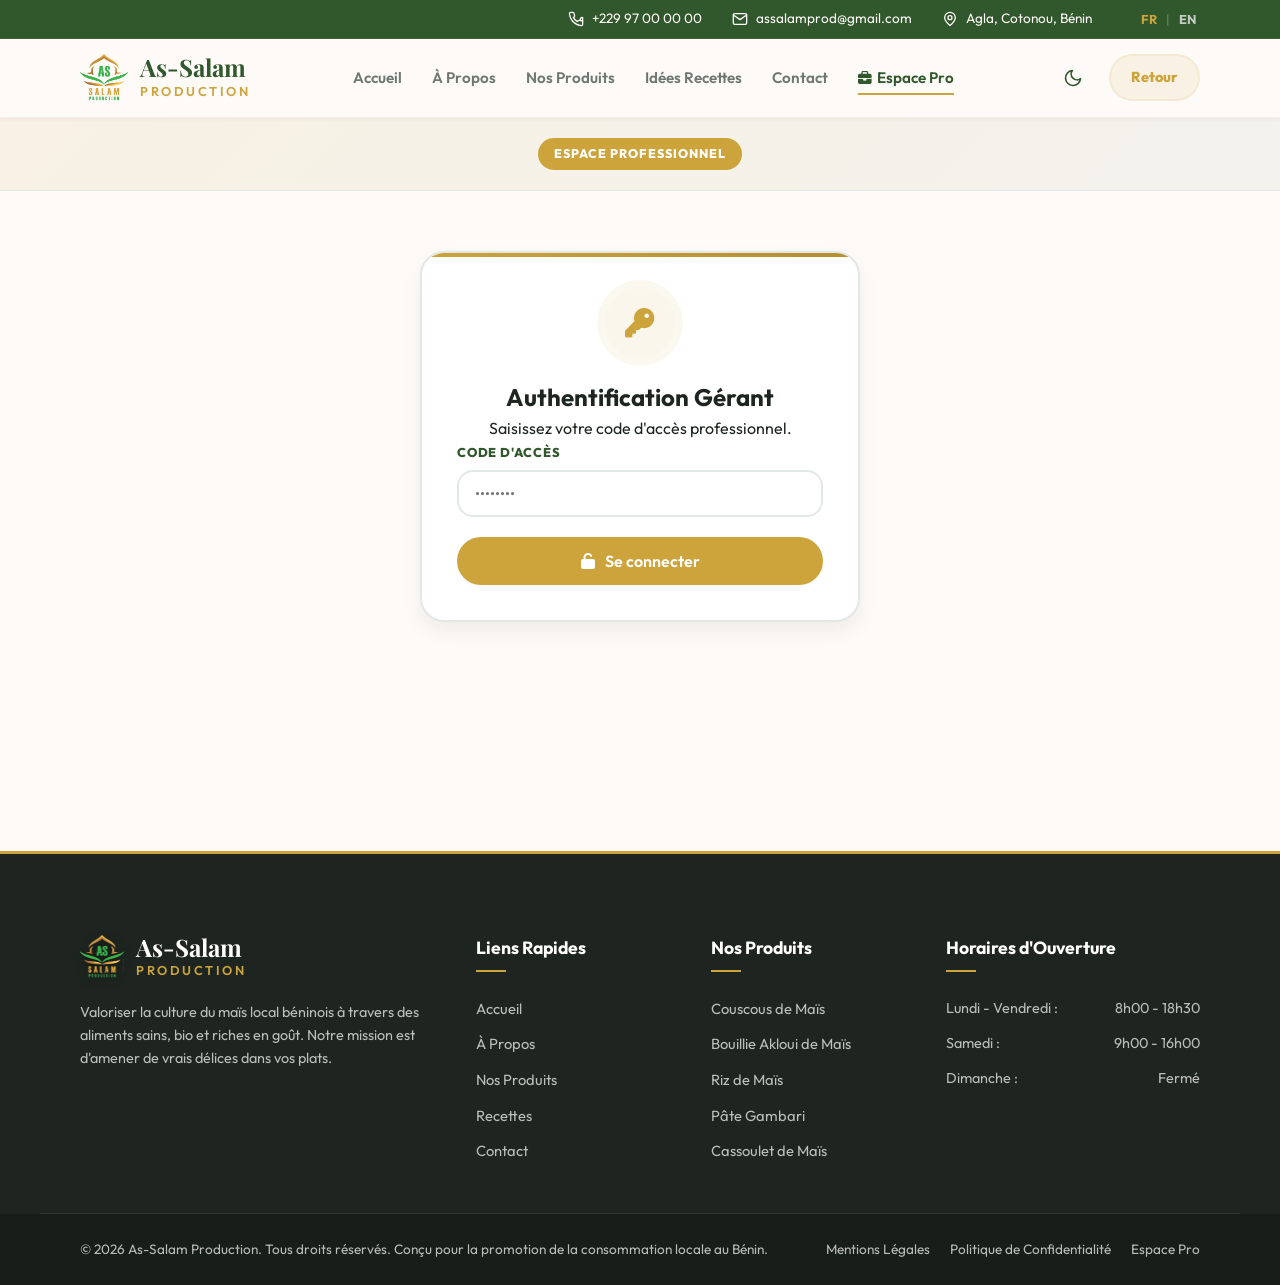
==== commit 5e51a854: "Secure passwords using SHA-256 and clean up references" ====
--- a/pro.html
+++ b/pro.html
@@ -140,7 +140,7 @@
             <form id="proLoginForm" class="pro-form text-center">
                 <div class="form-group text-left">
                     <label for="proPassInput" data-fr="Code d'accès" data-en="Access Code">Code d'accès</label>
-                    <input type="password" id="proPassInput" placeholder="Ex: pro123" required>
+                    <input type="password" id="proPassInput" placeholder="••••••••" required>
                 </div>
                 <button type="submit" class="btn btn-primary w-full">
                     <i class="fa-solid fa-unlock"></i> <span data-fr="Se connecter" data-en="Log In">Se connecter</span>
